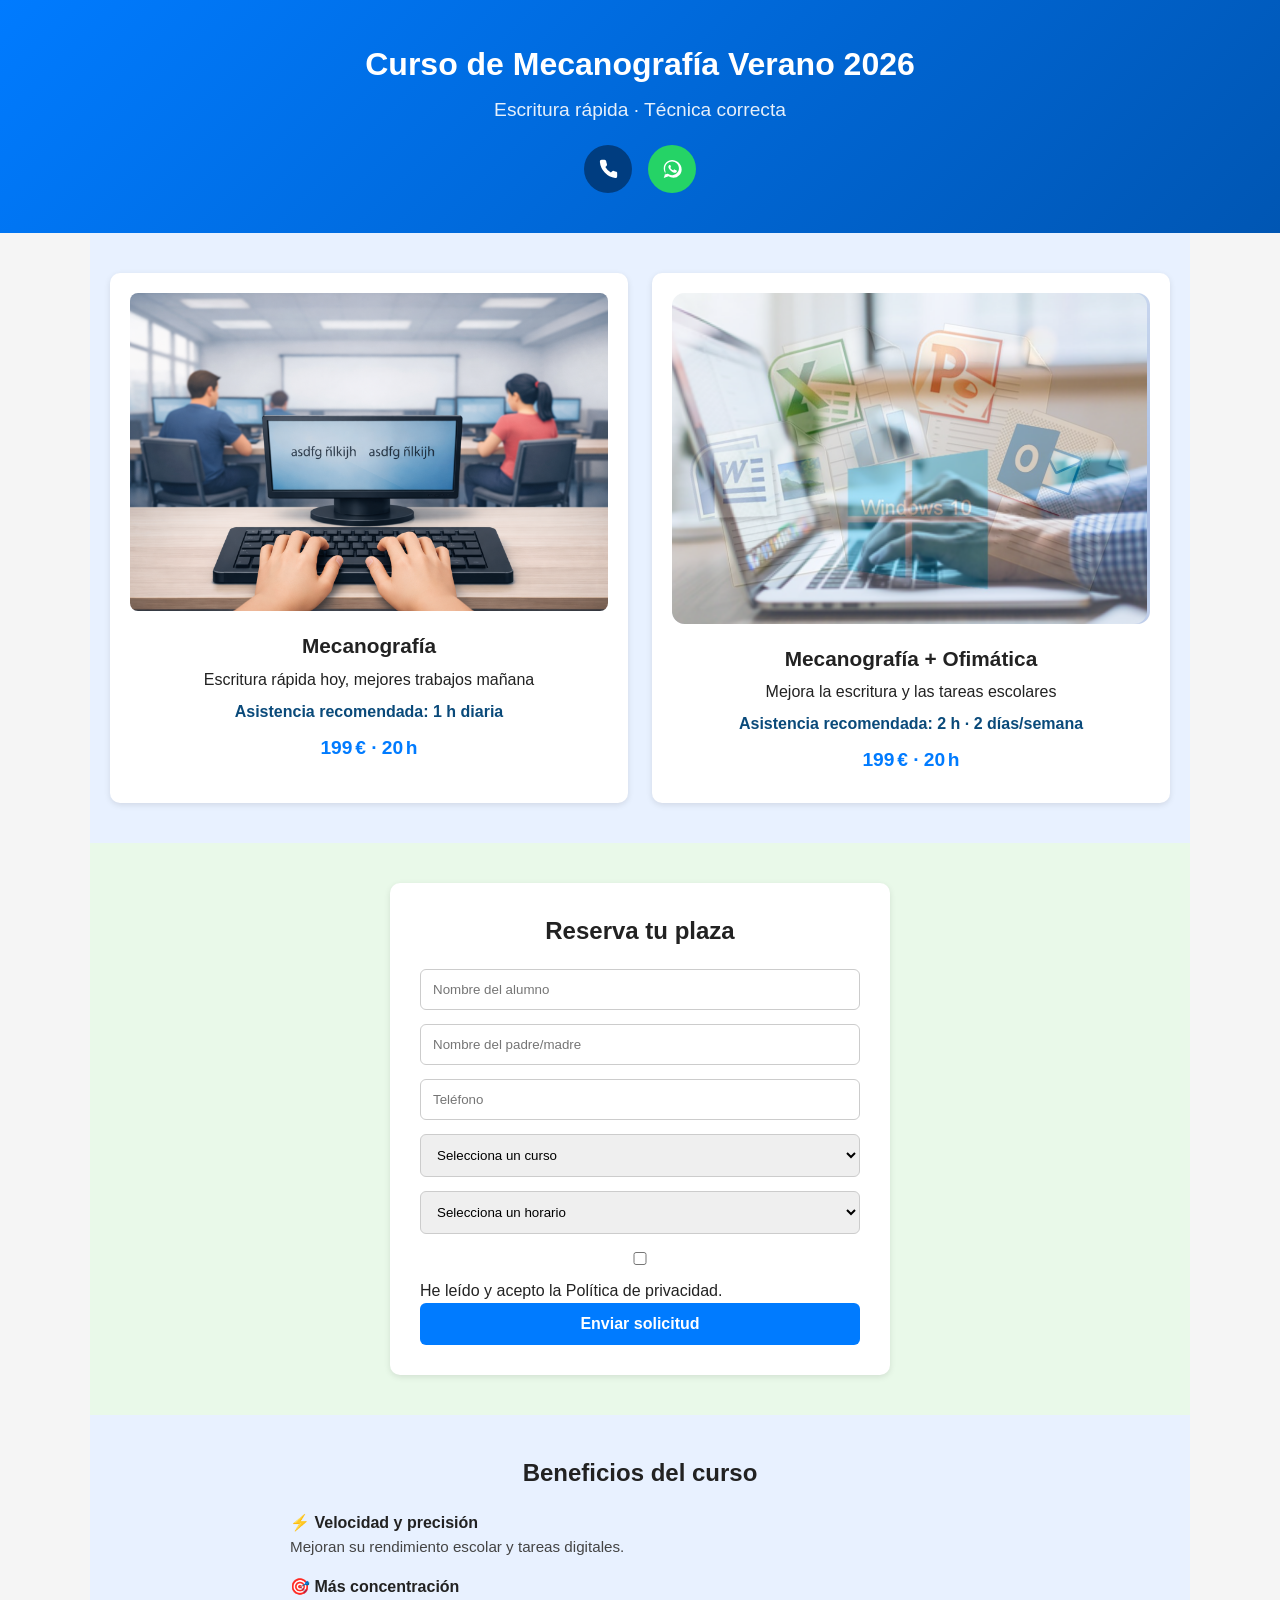
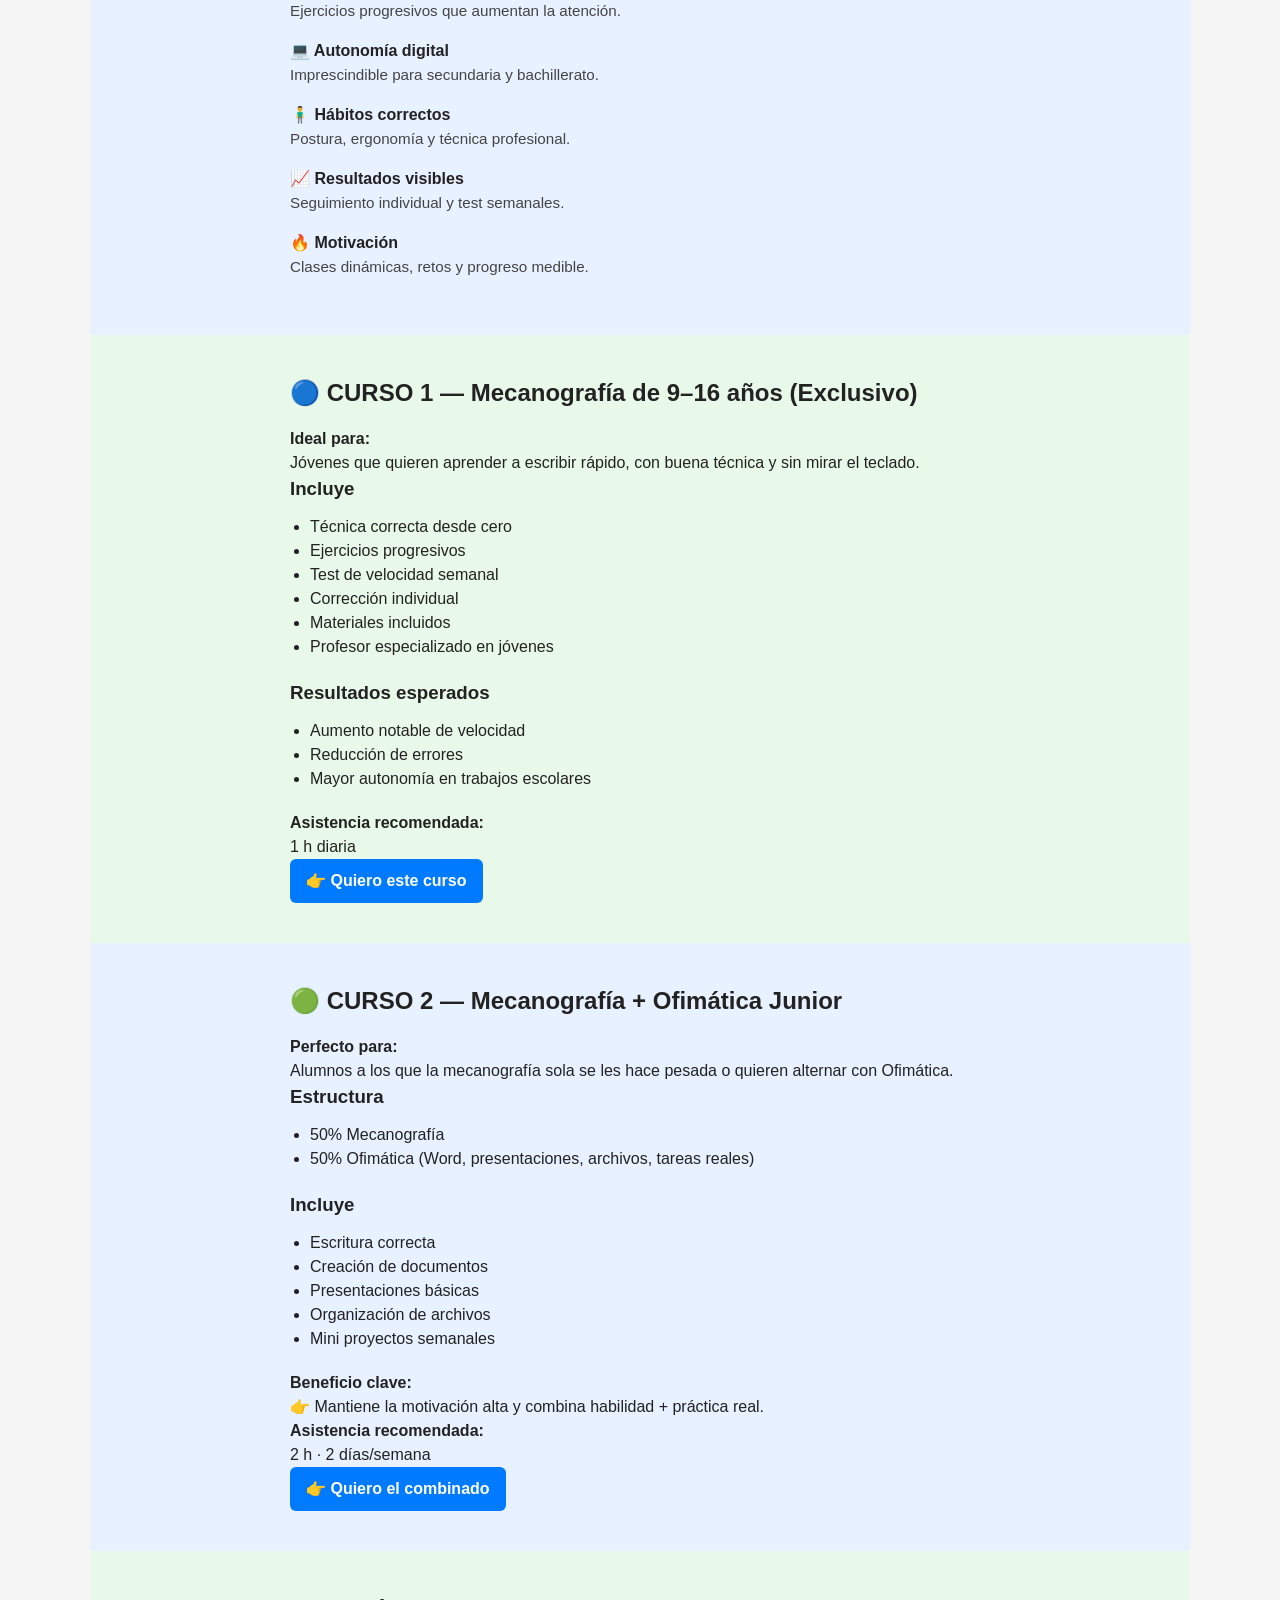
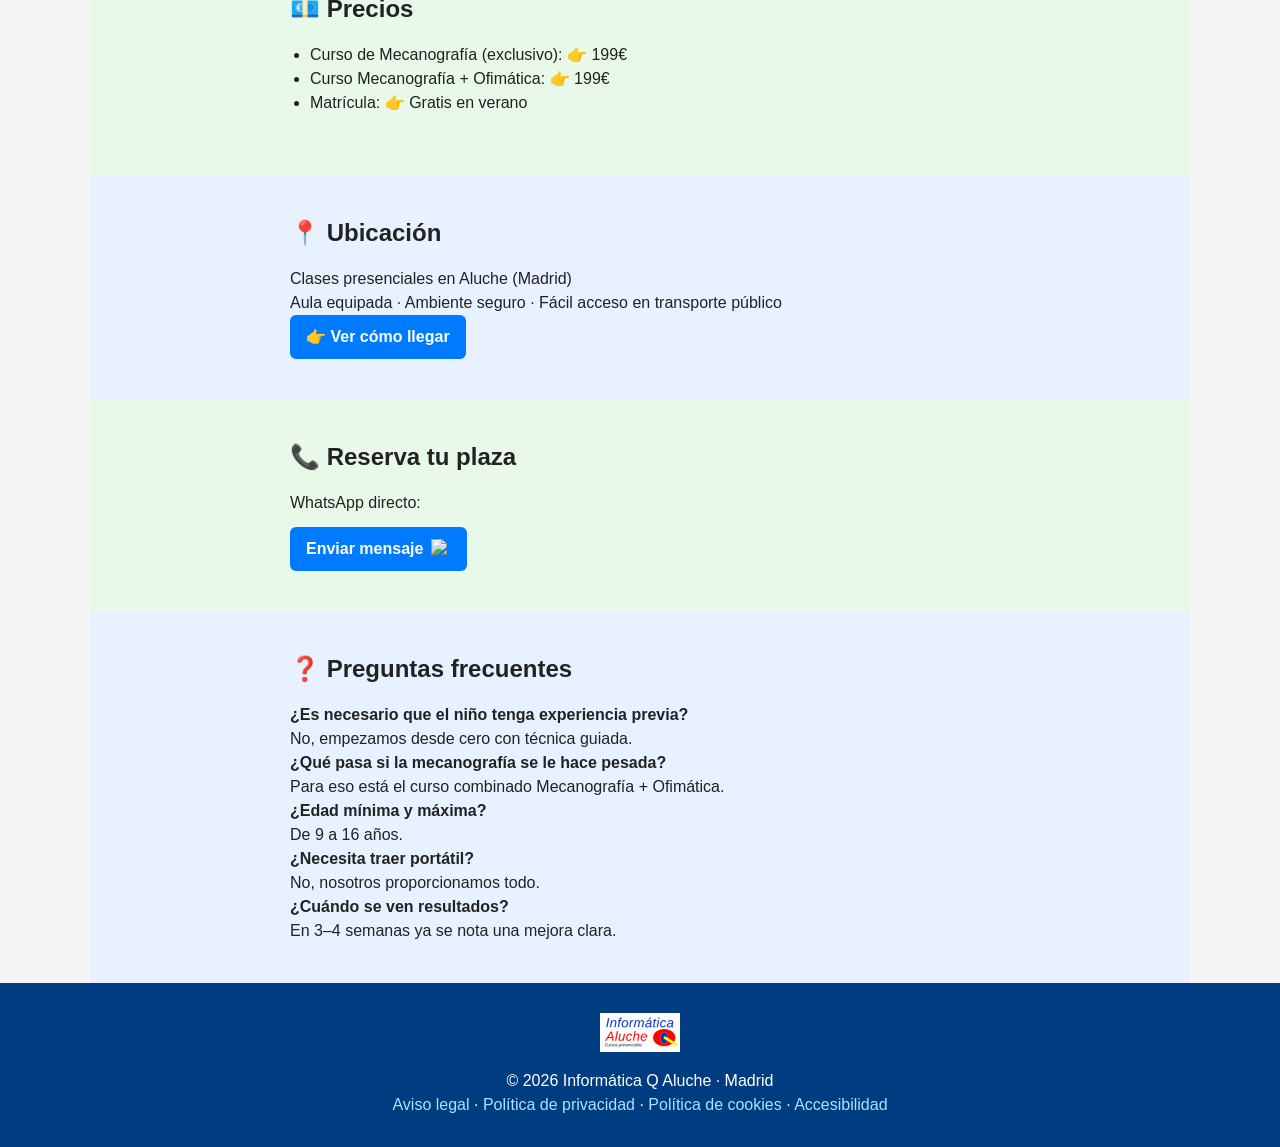
==== index.html @ 2f59c41d "Update index.html" ====
<!DOCTYPE html>
<html lang="es">
<head>
  <meta charset="UTF-8">
  <meta name="viewport" content="width=device-width, initial-scale=1.0">
  <title>Mecanografía Verano 2026</title>
  <link rel="stylesheet" href="styles.css">
</head>

<body>

<header>
  <h1>Curso de Mecanografía Verano 2026</h1>
  <p>Escritura rápida · Técnica correcta</p>

  <!-- ICONOS REDONDOS -->
  <div class="botones-contacto-header">
    <a href="tel:+34917194243" class="icono-circular icono-telefono">
      <svg xmlns="http://www.w3.org/2000/svg" width="22" height="22" fill="white" viewBox="0 0 24 24">
        <path d="M22 16.92v3a2 2 0 0 1-2.18 2A19.79 19.79 0 0 1 3.1 4.18 2 2 0 0 1 5.11 2h3a2 2 0 0 1 2 1.72 12.84 12.84 0 0 0 .7 2.81 2 2 0 0 1-.45 2.11L9.09 9.91a16 16 0 0 0 6 6l1.27-1.27a2 2 0 0 1 2.11-.45 12.84 12.84 0 0 0 2.81.7A2 2 0 0 1 22 16.92z"/>
      </svg>
    </a>

    <a href="https://wa.me/34640893516?text=Hola%2C%20quiero%20informaci%C3%B3n%20sobre%20el%20curso%20de%20Mecanograf%C3%ADa." class="icono-circular icono-whatsapp">
      <svg xmlns="http://www.w3.org/2000/svg" width="22" height="22" fill="white" viewBox="0 0 32 32">
        <path d="M16.04 3C9.4 3 4 8.4 4 15.04c0 2.64.84 5.12 2.28 7.16L4 29l7.04-2.28c1.96 1.28 4.32 2 6.96 2 6.64 0 12.04-5.4 12.04-12.04C30.04 8.4 22.68 3 16.04 3zm0 22.04c-2.24 0-4.32-.72-6.04-1.96l-.44-.28-4.16 1.32 1.36-4.04-.28-.44A10.1 10.1 0 0 1 6 15.04c0-5.56 4.48-10.04 10.04-10.04S26.08 9.48 26.08 15.04 21.6 25.04 16.04 25.04zm5.2-7.52c-.28-.16-1.64-.84-1.88-.92-.24-.08-.4-.12-.56.12-.16.24-.64.92-.8 1.12-.16.2-.32.24-.6.08-.28-.16-1.16-.44-2.2-1.4-.8-.72-1.36-1.6-1.52-1.88-.16-.28-.02-.44.12-.6.12-.12.28-.32.4-.48.12-.16.16-.28.24-.48.08-.2.04-.36-.02-.52-.08-.16-.56-1.36-.76-1.88-.2-.48-.4-.4-.56-.4h-.48c-.16 0-.52.08-.8.36-.28.28-1.04 1-1.04 2.44 0 1.44 1.08 2.84 1.24 3.04.16.2 2.12 3.24 5.16 4.52.72.32 1.28.52 1.72.68.72.24 1.36.2 1.88.12.6-.08 1.84-.76 2.12-1.48.28-.72.28-1.32.2-1.48-.08-.16-.24-.24-.52-.4z"/>
      </svg>
    </a>
  </div>
</header>

<div class="contenedor">

<!-- ⭐ SECCIÓN 1 — TARJETAS -->
<div class="seccion-color-1">
<section class="tarjetas">

  <div class="tarjeta">
    <img src="images/meca.png" alt="Curso de mecanografía para jóvenes en Madrid">
    <h3>Mecanografía</h3>
    <p>Escritura rápida hoy, mejores trabajos mañana</p>

    <p class="asistencia">Asistencia recomendada: 1 h diaria</p>

    <p class="precio">199 € · 20 h</p>
  </div>

  <div class="tarjeta">
    <img src="images/meca_ofi.png" alt="Curso combinado de informática para jóvenes en Madrid">
    <h3>Mecanografía + Ofimática</h3>
    <p>Mejora la escritura y las tareas escolares</p>

    <p class="asistencia">Asistencia recomendada: 2 h · 2 días/semana</p>

    <p class="precio">199 € · 20 h</p>
  </div>

</section>
</div>

<!-- ⭐ SECCIÓN 2 — FORMULARIO -->
<div class="seccion-color-2">
<section class="formulario" id="formulario">
  <h2>Reserva tu plaza</h2>

  <form action="https://api.staticforms.xyz/submit" method="post">
    <input type="hidden" name="accessKey" value="sf_9e534b99d00be1117c17d81c">
    <input type="hidden" name="redirectTo" value="https://informaticaaluche.github.io/cursos-de-verano-26/gracias.html">

    <input type="text" name="name" placeholder="Nombre del alumno" required>
    <input type="text" name="parent" placeholder="Nombre del padre/madre" required>
    <input type="tel" name="phone" placeholder="Teléfono" required>

    <select name="curso" required>
      <option value="">Selecciona un curso</option>
      <option value="Mecanografía">Mecanografía</option>
      <option value="Mecanografía + Ofimática">Mecanografía + Ofimática</option>
    </select>

    <select name="horario" required>
      <option value="">Selecciona un horario</option>
      <option value="Mañanas">Mañanas</option>
      <option value="Tardes">Tardes</option>
    </select>

    <label class="check-legal">
      <input type="checkbox" name="privacy" required>
      <span>He leído y acepto la Política de privacidad.</span>
    </label>

    <button type="submit">Enviar solicitud</button>
  </form>

</section>
</div>

<!-- ⭐ BENEFICIOS -->
<div class="seccion-color-1">
<section class="beneficios-minimal">
    <h2>Beneficios del curso</h2>

    <p><strong>⚡ Velocidad y precisión</strong><br>
    <span class="subtexto">Mejoran su rendimiento escolar y tareas digitales.</span></p>

    <p><strong>🎯 Más concentración</strong><br>
    <span class="subtexto">Ejercicios progresivos que aumentan la atención.</span></p>

    <p><strong>💻 Autonomía digital</strong><br>
    <span class="subtexto">Imprescindible para secundaria y bachillerato.</span></p>

    <p><strong>🧍‍♂️ Hábitos correctos</strong><br>
    <span class="subtexto">Postura, ergonomía y técnica profesional.</span></p>

    <p><strong>📈 Resultados visibles</strong><br>
    <span class="subtexto">Seguimiento individual y test semanales.</span></p>

    <p><strong>🔥 Motivación</strong><br>
    <span class="subtexto">Clases dinámicas, retos y progreso medible.</span></p>
</section>
</div>

<!-- ⭐ CURSO 1 -->
<div class="seccion-color-2">
<section class="extra-bloque">
    <h2>🔵 CURSO 1 — Mecanografía de 9–16 años (Exclusivo)</h2>

    <p><strong>Ideal para:</strong><br>
    Jóvenes que quieren aprender a escribir rápido, con buena técnica y sin mirar el teclado.</p>

    <h3>Incluye</h3>
    <ul>
        <li>Técnica correcta desde cero</li>
        <li>Ejercicios progresivos</li>
        <li>Test de velocidad semanal</li>
        <li>Corrección individual</li>
        <li>Materiales incluidos</li>
        <li>Profesor especializado en jóvenes</li>
    </ul>

    <h3>Resultados esperados</h3>
    <ul>
        <li>Aumento notable de velocidad</li>
        <li>Reducción de errores</li>
        <li>Mayor autonomía en trabajos escolares</li>
    </ul>

    <p><strong>Asistencia recomendada:</strong><br>
    1 h diaria</p>

    <a class="boton-extra" href="#formulario">👉 Quiero este curso</a>
</section>
</div>

<!-- ⭐ CURSO 2 -->
<div class="seccion-color-1">
<section class="extra-bloque">
    <h2>🟢 CURSO 2 — Mecanografía + Ofimática Junior</h2>

    <p><strong>Perfecto para:</strong><br>
    Alumnos a los que la mecanografía sola se les hace pesada o quieren alternar con Ofimática.</p>

    <h3>Estructura</h3>
    <ul>
        <li>50% Mecanografía</li>
        <li>50% Ofimática (Word, presentaciones, archivos, tareas reales)</li>
    </ul>

    <h3>Incluye</h3>
    <ul>
        <li>Escritura correcta</li>
        <li>Creación de documentos</li>
        <li>Presentaciones básicas</li>
        <li>Organización de archivos</li>
        <li>Mini proyectos semanales</li>
    </ul>

    <p><strong>Beneficio clave:</strong><br>
    👉 Mantiene la motivación alta y combina habilidad + práctica real.</p>

    <p><strong>Asistencia recomendada:</strong><br>
    2 h · 2 días/semana</p>

    <a class="boton-extra" href="#formulario">👉 Quiero el combinado</a>
</section>
</div>

<!-- ⭐ PRECIOS -->
<div class="seccion-color-2">
<section class="extra-bloque">
    <h2>💶 Precios</h2>
    <ul>
        <li>Curso de Mecanografía (exclusivo): 👉 199€</li>
        <li>Curso Mecanografía + Ofimática: 👉 199€ </li>
        <li>Matrícula: 👉 Gratis en verano</li>
    </ul>
</section>
</div>

<!-- ⭐ UBICACIÓN -->
<div class="seccion-color-1">
<section class="extra-bloque">
    <h2>📍 Ubicación</h2>
    <p>Clases presenciales en Aluche (Madrid)<br>
    Aula equipada · Ambiente seguro · Fácil acceso en transporte público</p>
    <a class="boton-extra" href="https://maps.google.com" target="_blank">👉 Ver cómo llegar</a>
</section>
</div>

<!-- ⭐ WHATSAPP -->
<div class="seccion-color-2">
<section class="extra-bloque">
    <h2>📞 Reserva tu plaza</h2>

    <p>WhatsApp directo:</p>

    <a href="https://wa.me/34640893516?text=Hola%2C%20quiero%20informaci%C3%B3n%20sobre%20el%20curso%20de%20Mecanograf%C3%ADa."
       style="background:#007bff;color:white;padding:10px 16px;border-radius:6px;
              text-decoration:none;font-weight:600;display:inline-flex;align-items:center;
              gap:8px;margin-top:12px;">

      Enviar mensaje
      <img src="https://upload.wikimedia.org/wikipedia/commons/6/6b/WhatsApp.svg"
           alt="WhatsApp" style="width:20px;height:20px;">
    </a>

</section>
</div>

<!-- ⭐ FAQ -->
<div class="seccion-color-1">
<section class="extra-bloque">
    <h2>❓ Preguntas frecuentes</h2>

    <p><strong>¿Es necesario que el niño tenga experiencia previa?</strong><br>
    No, empezamos desde cero con técnica guiada.</p>

    <p><strong>¿Qué pasa si la mecanografía se le hace pesada?</strong><br>
    Para eso está el curso combinado Mecanografía + Ofimática.</p>

    <p><strong>¿Edad mínima y máxima?</strong><br>
    De 9 a 16 años.</p>

    <p><strong>¿Necesita traer portátil?</strong><br>
    No, nosotros proporcionamos todo.</p>

    <p><strong>¿Cuándo se ven resultados?</strong><br>
    En 3–4 semanas ya se nota una mejora clara.</p>
</section>
</div>

</div>

<footer>
  <div class="logo-footer">
    <img src="images/logo_q.png" alt="Informática Aluche">
  </div>

  <p class="footer-text">
    © 2026 Informática Q Aluche · Madrid<br>
    <a href="https://informaticaaluche.com/aviso-legal/" target="_blank">Aviso legal</a> · 
    <a href="https://informaticaaluche.com/politica-privacidad/" target="_blank">Política de privacidad</a> · 
    <a href="https://informaticaaluche.com/politica-de-cookies/" target="_blank">Política de cookies</a> · 
    <a href="https://informaticaaluche.com/accesibilidad/" target="_blank">Accesibilidad</a>
  </p>
</footer>

</body>
</html>
---- styles.css ----
/* ============================
   RESET BÁSICO
============================ */
* {
  margin: 0;
  padding: 0;
  box-sizing: border-box;
}

body {
  font-family: Arial, sans-serif;
  line-height: 1.5;
  color: #222;
  background: #f5f5f5;
}

/* ============================
   CONTENEDOR GENERAL
============================ */
.contenedor {
  width: 100%;
  max-width: 1100px;
  margin: 0 auto;
}

/* ============================
   HEADER
============================ */
header {
  text-align: center;
  padding: 40px 20px;
  background: linear-gradient(135deg, #007bff, #0056b3);
  color: white;
}

header h1 {
  font-size: 2rem;
  margin-bottom: 8px;
}

header p {
  font-size: 1.2rem;
  opacity: 0.9;
}

/* ICONOS REDONDOS */
.botones-contacto-header {
  margin-top: 20px;
  display: flex;
  justify-content: center;
  gap: 16px;
}

.icono-circular {
  width: 48px;
  height: 48px;
  border-radius: 50%;
  display: flex;
  justify-content: center;
  align-items: center;
}

.icono-telefono {
  background: #003d80;
}

.icono-whatsapp {
  background: #25d366;
}

/* ============================
   SECCIONES DE COLOR
============================ */
.seccion-color-1 {
  background: #e8f1ff;
  padding: 40px 20px;
}

.seccion-color-2 {
  background: #e9f9e9;
  padding: 40px 20px;
}

/* ============================
   TARJETAS
============================ */
.tarjetas {
  display: grid;
  grid-template-columns: repeat(auto-fit, minmax(260px, 1fr));
  gap: 24px;
}

.tarjeta {
  background: white;
  padding: 20px;
  border-radius: 10px;
  text-align: center;
  box-shadow: 0 2px 6px rgba(0,0,0,0.1);
}

.tarjeta img {
  width: 100%;
  border-radius: 8px;
  margin-bottom: 12px;
}

.tarjeta h3 {
  font-size: 1.3rem;
  margin-bottom: 6px;
}

.tarjeta p {
  margin-bottom: 8px;
}

/* PRECIO */
.precio {
  font-size: 1.2rem;
  font-weight: bold;
  color: #007bff;
  margin-top: 10px;
}

/* ============================
   HORARIO + ASISTENCIA
============================ */
.horario-titulo {
  font-weight: 700;
  color: #0a4a7a;
  margin-top: 10px;
}

.horario-detalle {
  font-weight: 500;
  color: #0a4a7a;
  margin-bottom: 6px;
}

.asistencia {
  font-weight: 600;
  color: #0a4a7a;
  margin-bottom: 10px;
}

/* ============================
   FORMULARIO
============================ */
.formulario {
  max-width: 500px;
  margin: 0 auto;
  background: white;
  padding: 30px;
  border-radius: 10px;
  box-shadow: 0 2px 6px rgba(0,0,0,0.1);
}

.formulario h2 {
  text-align: center;
  margin-bottom: 20px;
}

.formulario input,
.formulario select {
  width: 100%;
  padding: 12px;
  margin-bottom: 14px;
  border: 1px solid #ccc;
  border-radius: 6px;
}

.formulario button {
  width: 100%;
  padding: 12px;
  background: #007bff;
  color: white;
  border: none;
  border-radius: 6px;
  font-size: 1rem;
  font-weight: bold;
  cursor: pointer;
}

.formulario button:hover {
  background: #005fcc;
}

/* ============================
   EXTRA BLOQUES
============================ */
.extra-bloque {
  max-width: 700px;
  margin: 0 auto;
}

.extra-bloque h2 {
  margin-bottom: 16px;
}

.extra-bloque ul {
  margin: 12px 0 20px 20px;
}

.boton-extra {
  display: inline-block;
  background: #007bff;
  color: white;
  padding: 10px 16px;
  border-radius: 6px;
  text-decoration: none;
  font-weight: 600;
}

.boton-extra:hover {
  background: #005fcc;
}

/* ============================
   BENEFICIOS
============================ */
.beneficios-minimal {
  max-width: 700px;
  margin: 0 auto;
}

.beneficios-minimal h2 {
  text-align: center;
  margin-bottom: 20px;
}

.beneficios-minimal p {
  margin-bottom: 16px;
}

.subtexto {
  color: #444;
  font-size: 0.95rem;
}

/* ============================
   BOTÓN WHATSAPP FINAL
============================ */
.extra-bloque a[href*="wa.me"] {
  margin-top: 12px;
}

/* ============================
   FOOTER
============================ */
footer {
  text-align: center;
  padding: 30px 20px;
  background: #003d80;
  color: white;
}

.logo-footer img {
  width: 80px;
  margin-bottom: 10px;
}

.footer-text a {
  color: #aee1ff;
  text-decoration: none;
}

.footer-text a:hover {
  text-decoration: underline;
}

/* ============================
   HORARIO + ASISTENCIA (VISIBLES)
============================ */
.horario-titulo {
  font-weight: 700;
  color: #0a4a7a;
  margin-top: 10px;
  display: block;
}

.horario-detalle {
  font-weight: 500;
  color: #0a4a7a;
  margin-bottom: 6px;
  display: block;
}

.asistencia {
  font-weight: 600;
  color: #0a4a7a;
  margin-bottom: 10px;
  display: block;
}

/* ============================
   HORARIO + ASISTENCIA (FORZAR VISIBILIDAD)
============================ */
.horario-titulo,
.horario-detalle,
.asistencia {
  display: block !important;
  color: #0a4a7a !important;
  font-weight: 600;
  margin-top: 6px;
  margin-bottom: 6px;
  font-size: 1rem;
}
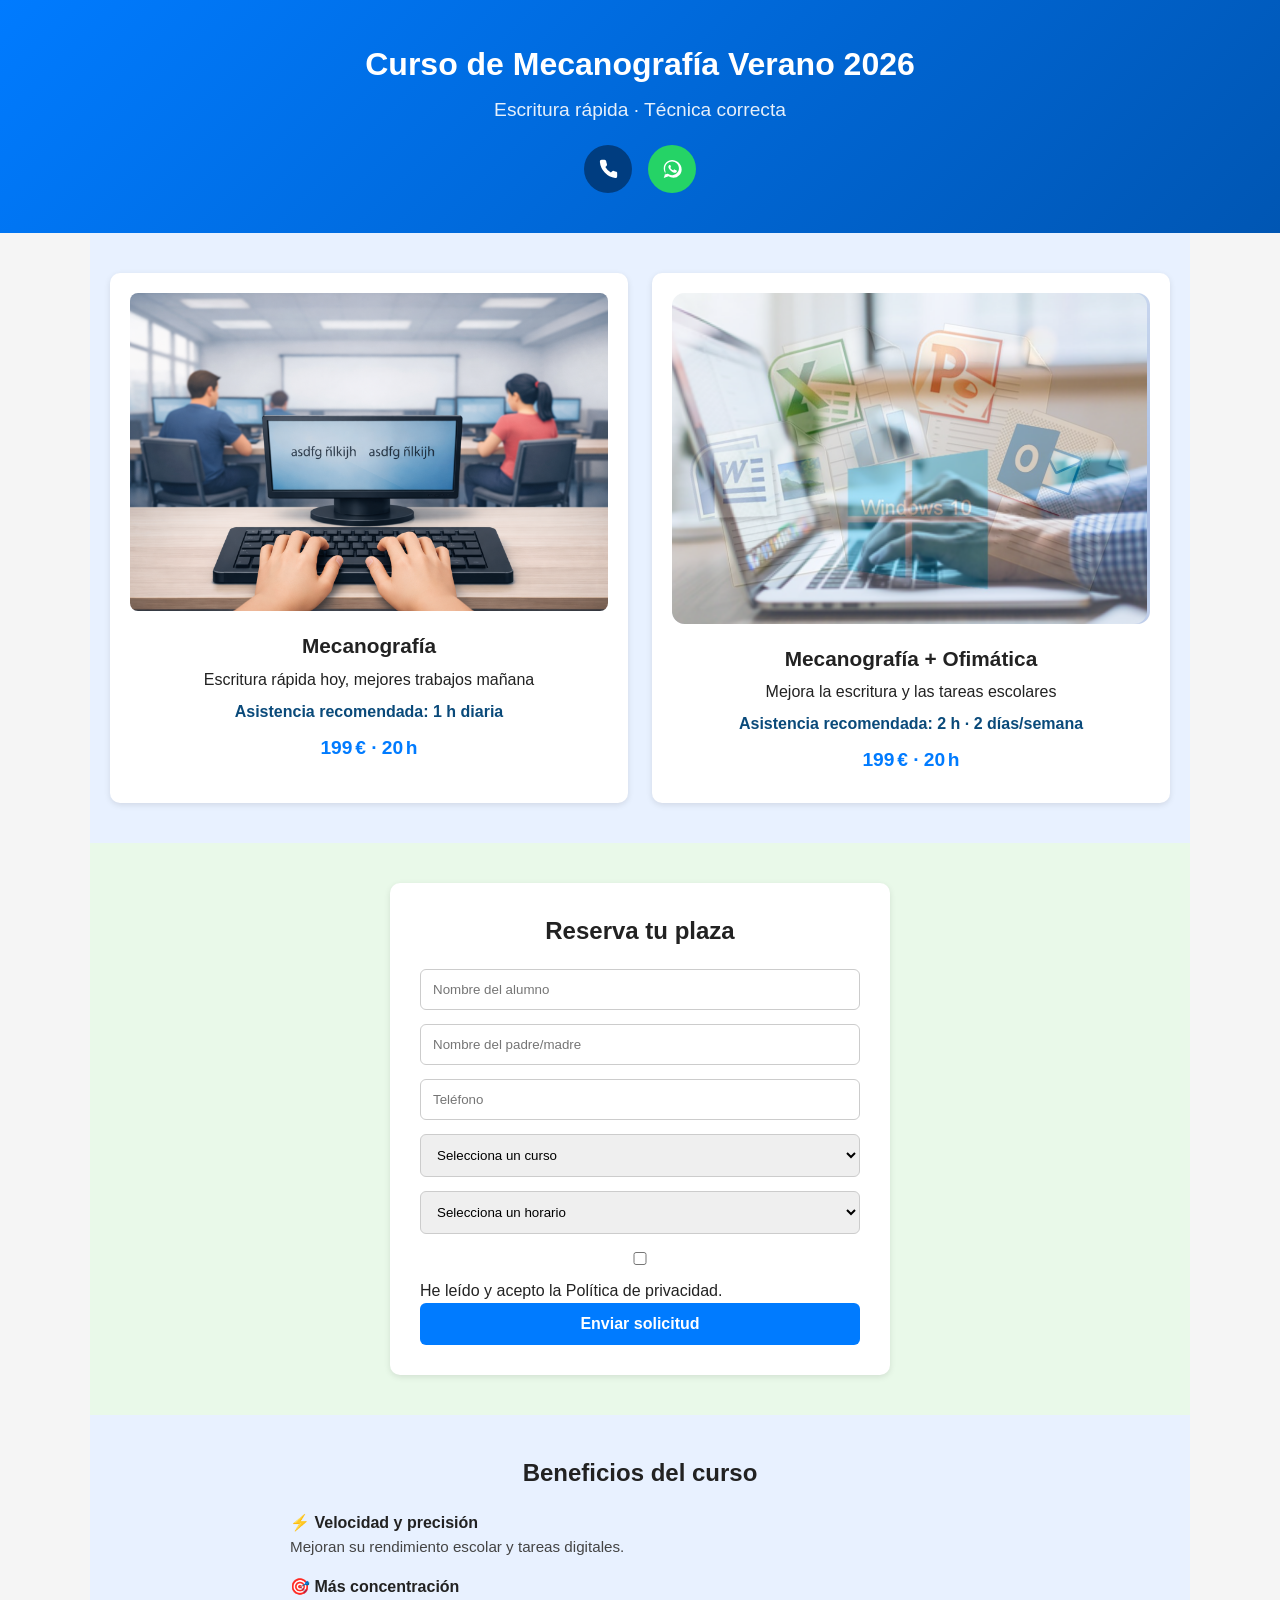
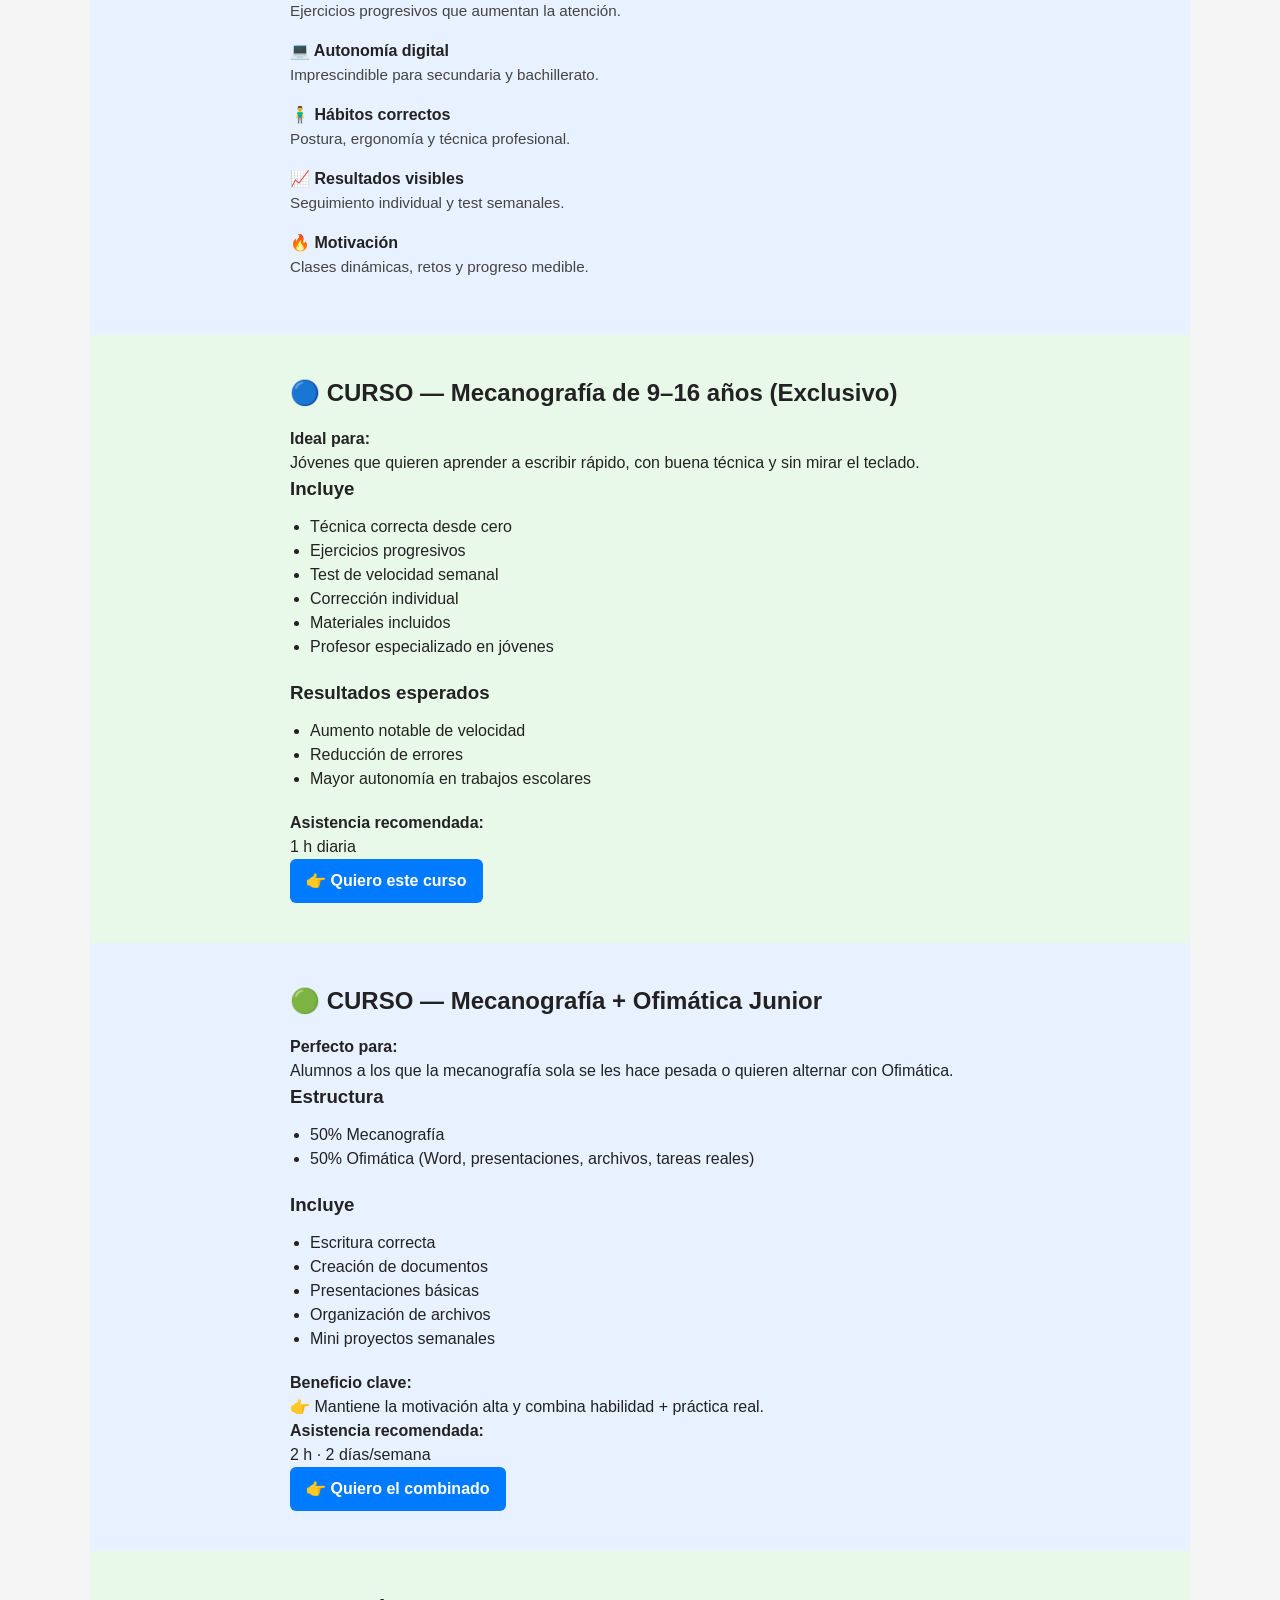
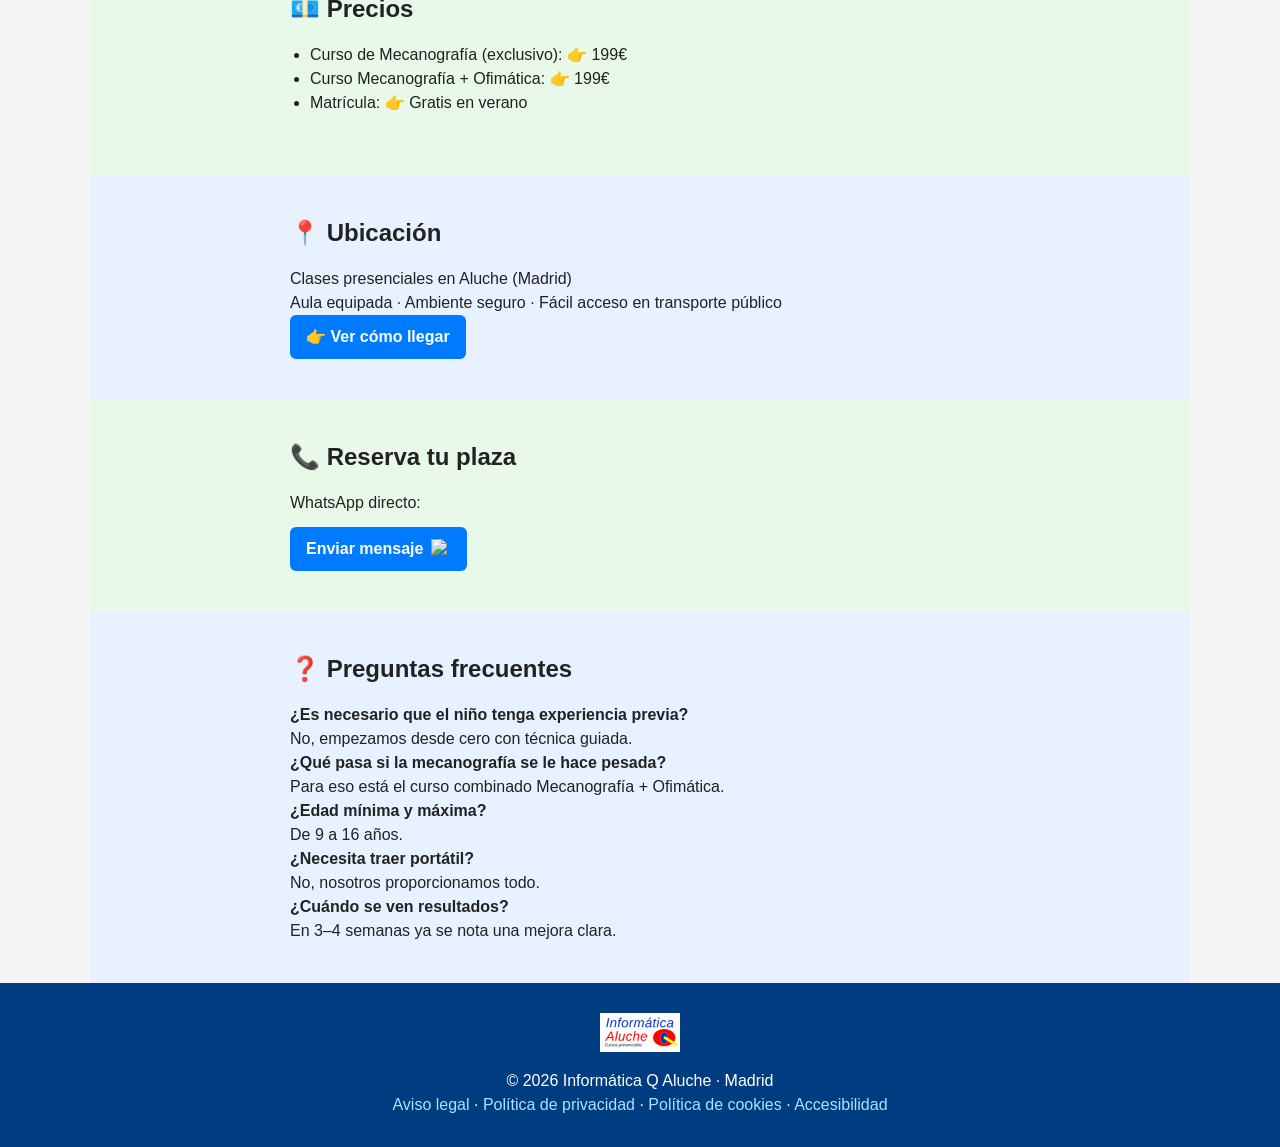
==== commit 72caa823: "Update index.html" ====
--- a/index.html
+++ b/index.html
@@ -122,7 +122,7 @@
 <!-- ⭐ CURSO 1 -->
 <div class="seccion-color-2">
 <section class="extra-bloque">
-    <h2>🔵 CURSO 1 — Mecanografía de 9–16 años (Exclusivo)</h2>
+    <h2>🔵 CURSO — Mecanografía de 9–16 años (Exclusivo)</h2>
 
     <p><strong>Ideal para:</strong><br>
     Jóvenes que quieren aprender a escribir rápido, con buena técnica y sin mirar el teclado.</p>
@@ -154,7 +154,7 @@
 <!-- ⭐ CURSO 2 -->
 <div class="seccion-color-1">
 <section class="extra-bloque">
-    <h2>🟢 CURSO 2 — Mecanografía + Ofimática Junior</h2>
+    <h2>🟢 CURSO — Mecanografía + Ofimática Junior</h2>
 
     <p><strong>Perfecto para:</strong><br>
     Alumnos a los que la mecanografía sola se les hace pesada o quieren alternar con Ofimática.</p>
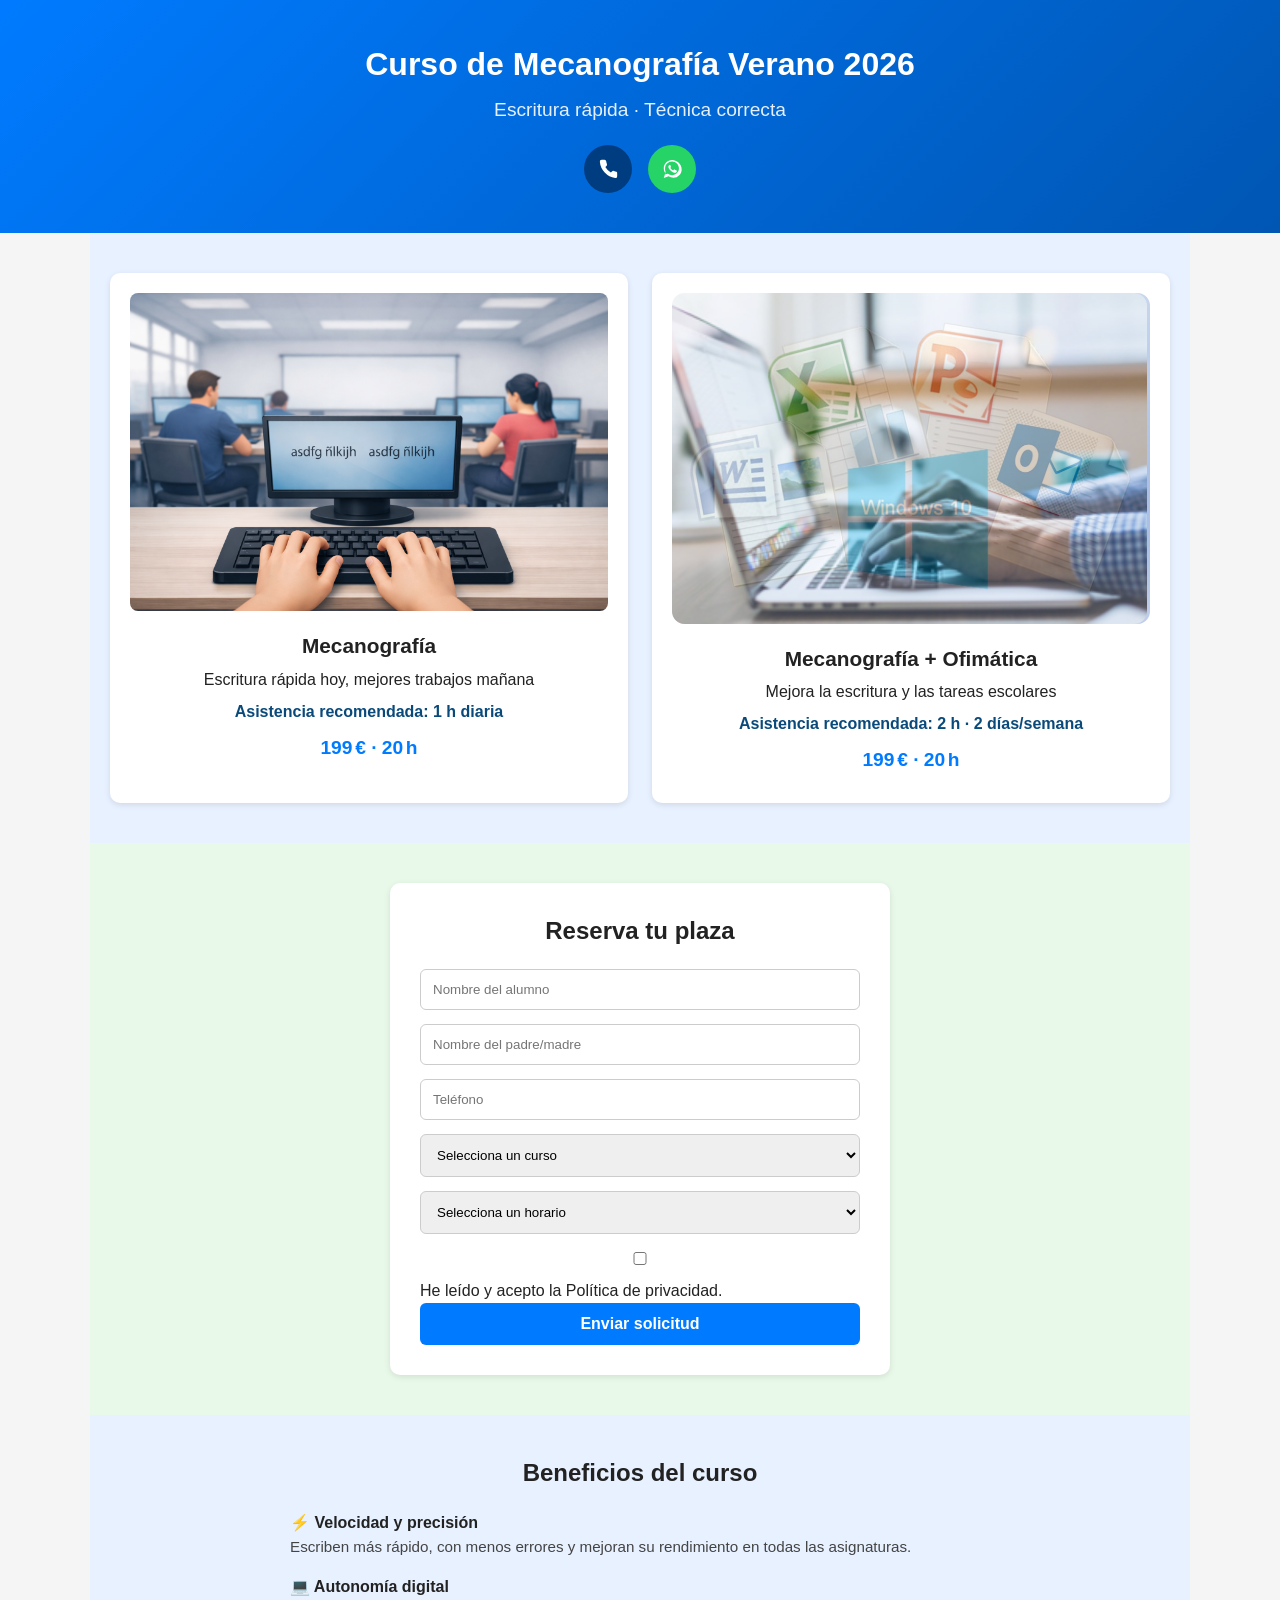
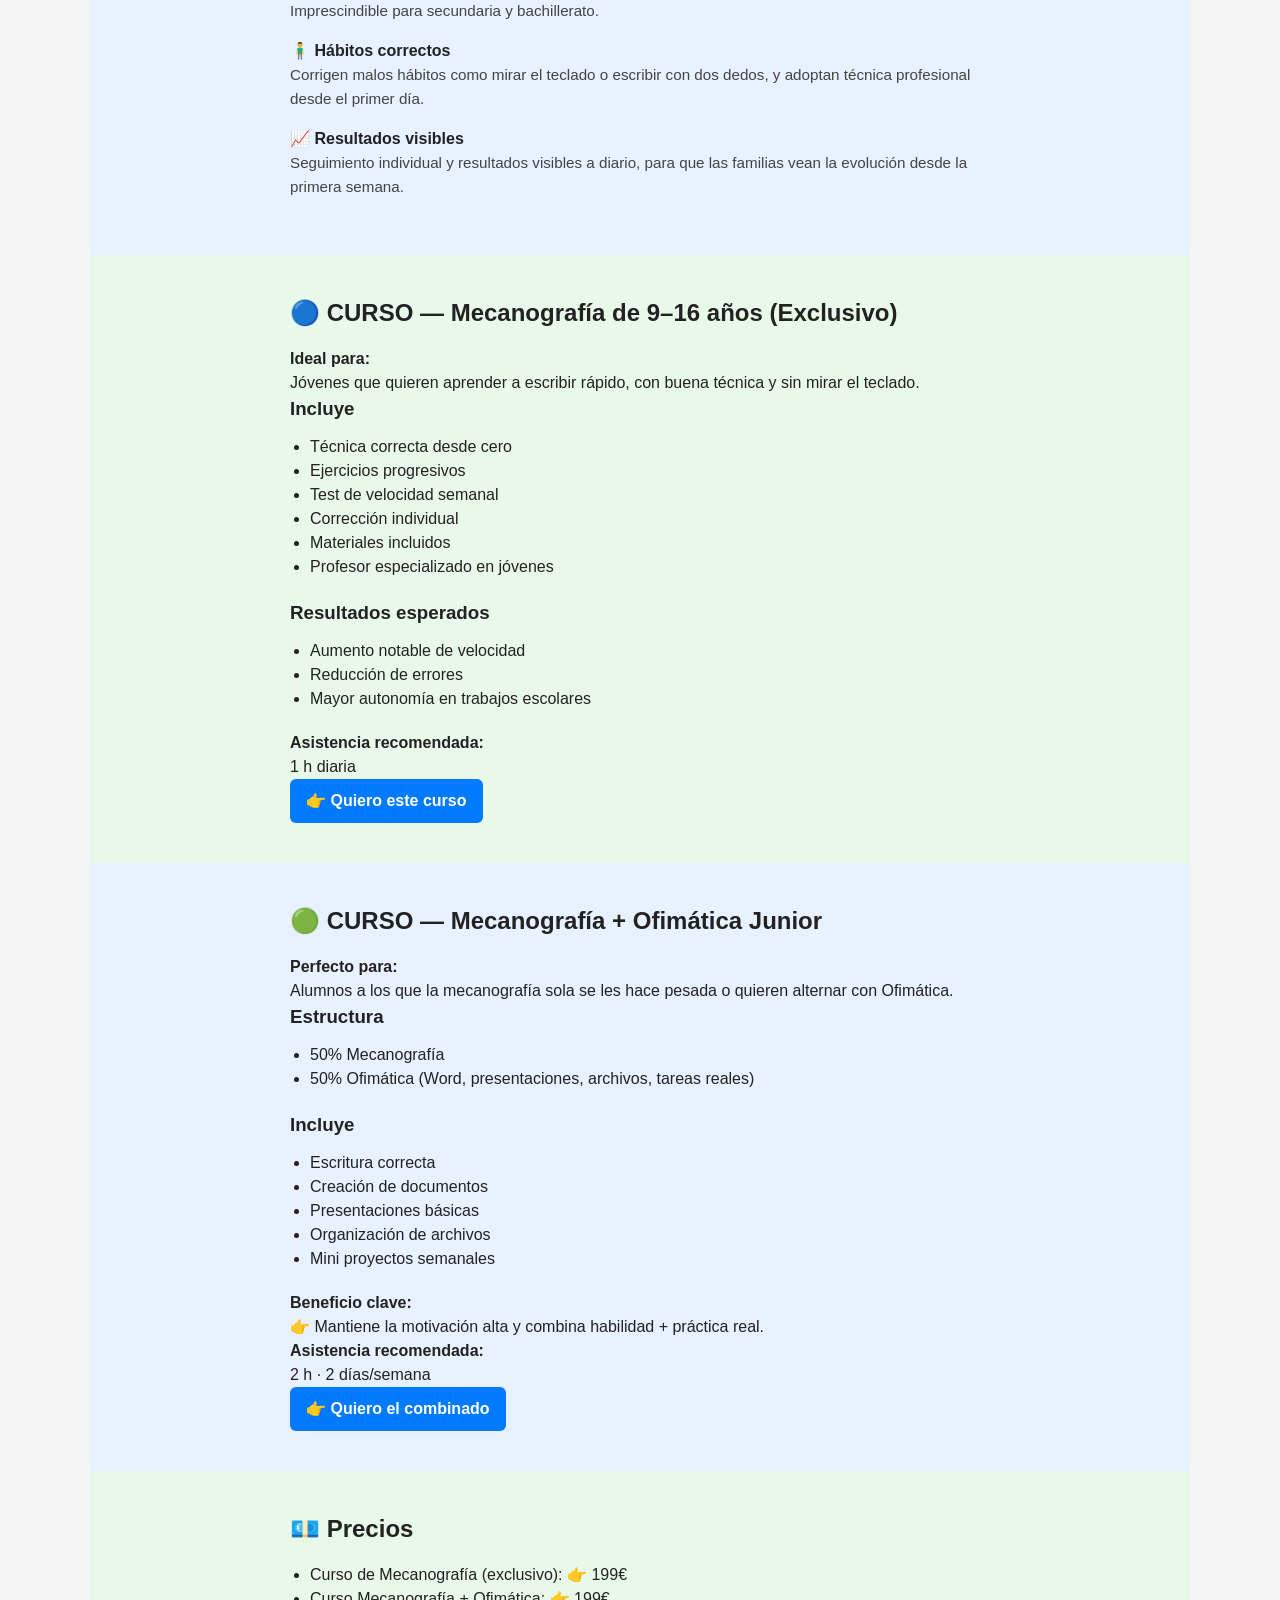
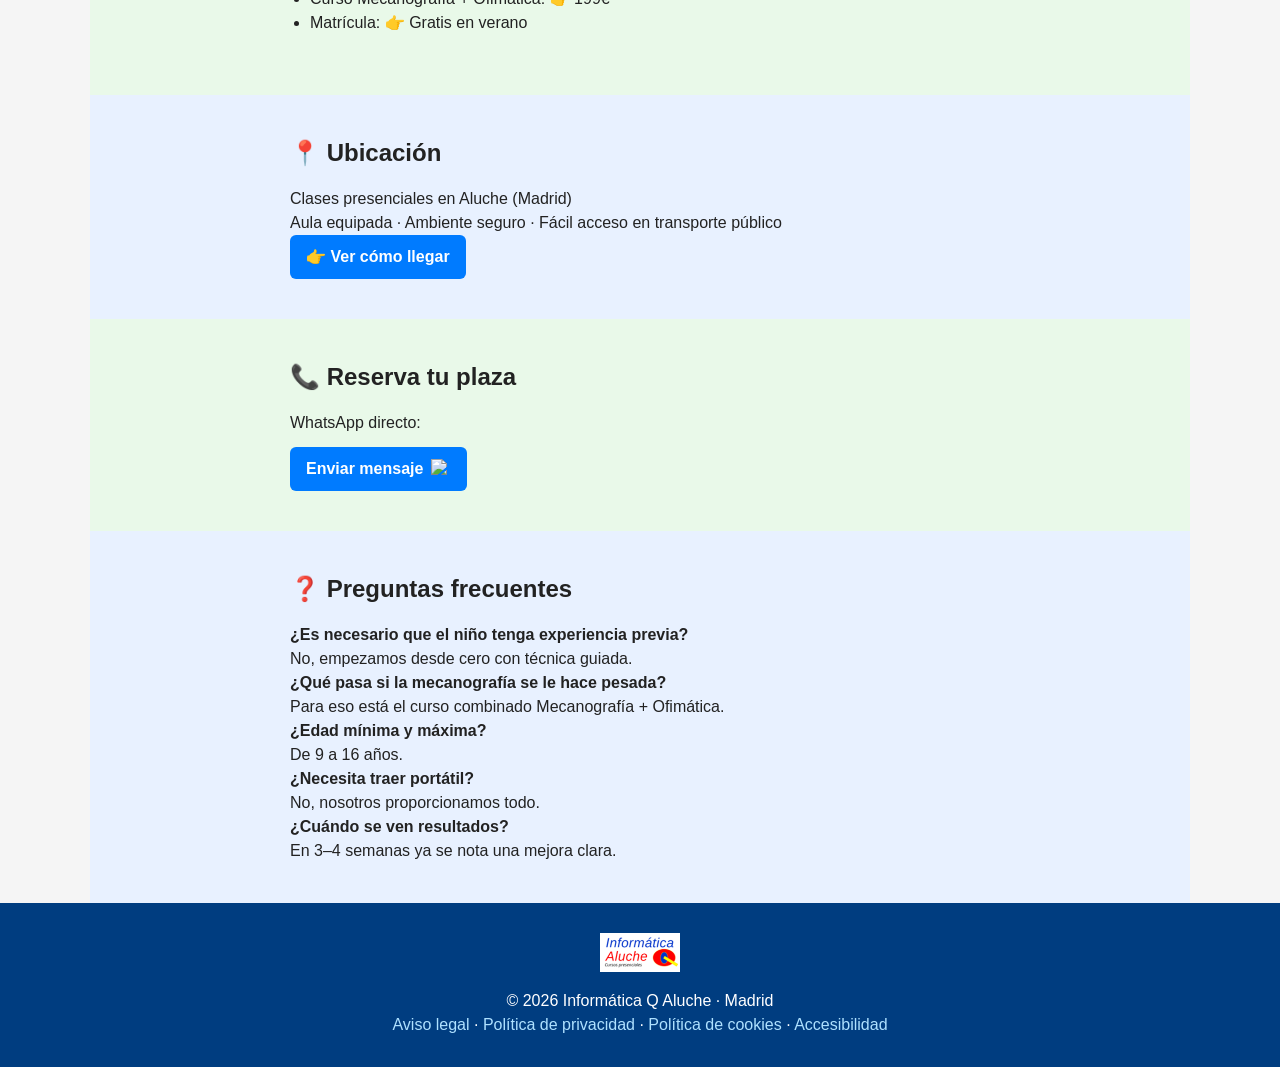
==== commit ed45733b: "Update index.html" ====
--- a/index.html
+++ b/index.html
@@ -100,22 +100,17 @@
     <h2>Beneficios del curso</h2>
 
     <p><strong>⚡ Velocidad y precisión</strong><br>
-    <span class="subtexto">Mejoran su rendimiento escolar y tareas digitales.</span></p>
-
-    <p><strong>🎯 Más concentración</strong><br>
-    <span class="subtexto">Ejercicios progresivos que aumentan la atención.</span></p>
-
-    <p><strong>💻 Autonomía digital</strong><br>
+    <span class="subtexto">Escriben más rápido, con menos errores y mejoran su rendimiento en todas las asignaturas.</span></p>
+
+      <p><strong>💻 Autonomía digital</strong><br>
     <span class="subtexto">Imprescindible para secundaria y bachillerato.</span></p>
 
     <p><strong>🧍‍♂️ Hábitos correctos</strong><br>
-    <span class="subtexto">Postura, ergonomía y técnica profesional.</span></p>
+    <span class="subtexto">Corrigen malos hábitos como mirar el teclado o escribir con dos dedos, y adoptan técnica profesional desde el primer día.</span></p>
 
     <p><strong>📈 Resultados visibles</strong><br>
-    <span class="subtexto">Seguimiento individual y test semanales.</span></p>
-
-    <p><strong>🔥 Motivación</strong><br>
-    <span class="subtexto">Clases dinámicas, retos y progreso medible.</span></p>
+    <span class="subtexto">Seguimiento individual y resultados visibles a diario, para que las familias vean la evolución desde la primera semana.</span></p>
+
 </section>
 </div>
 
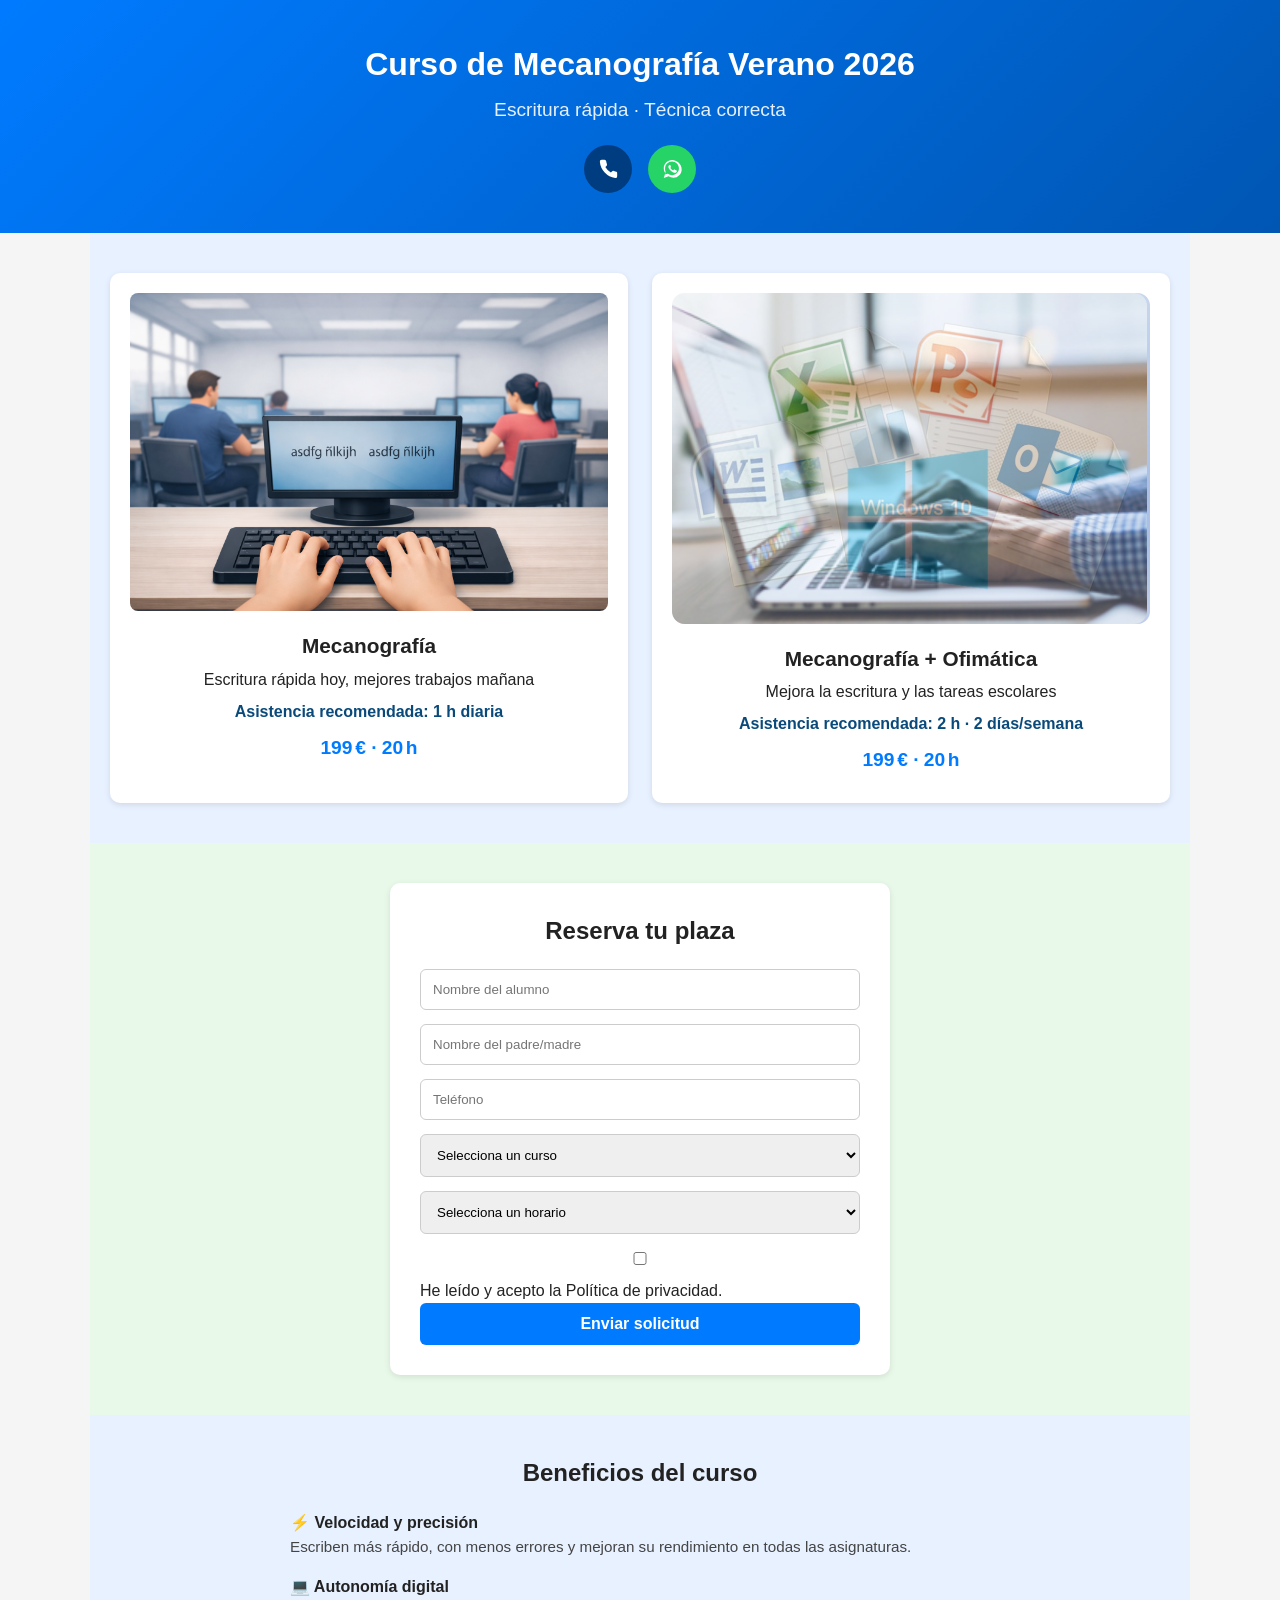
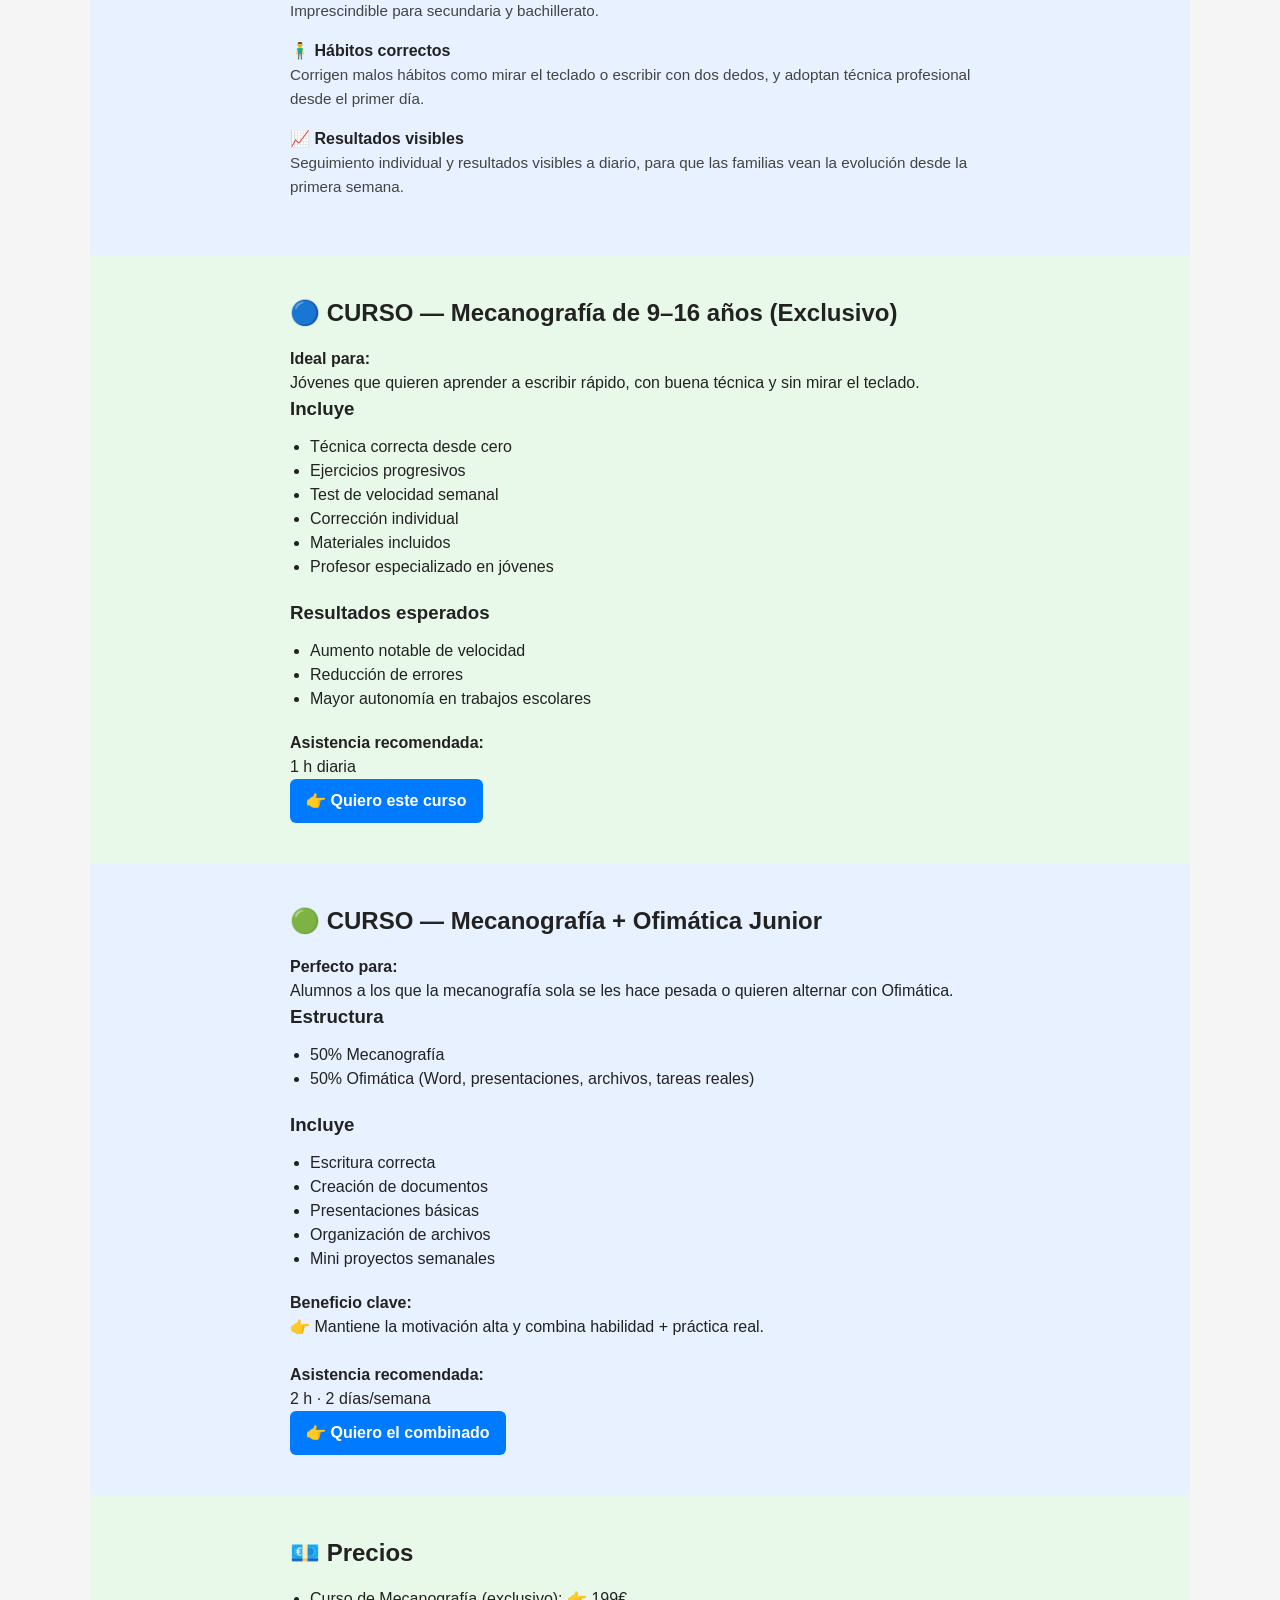
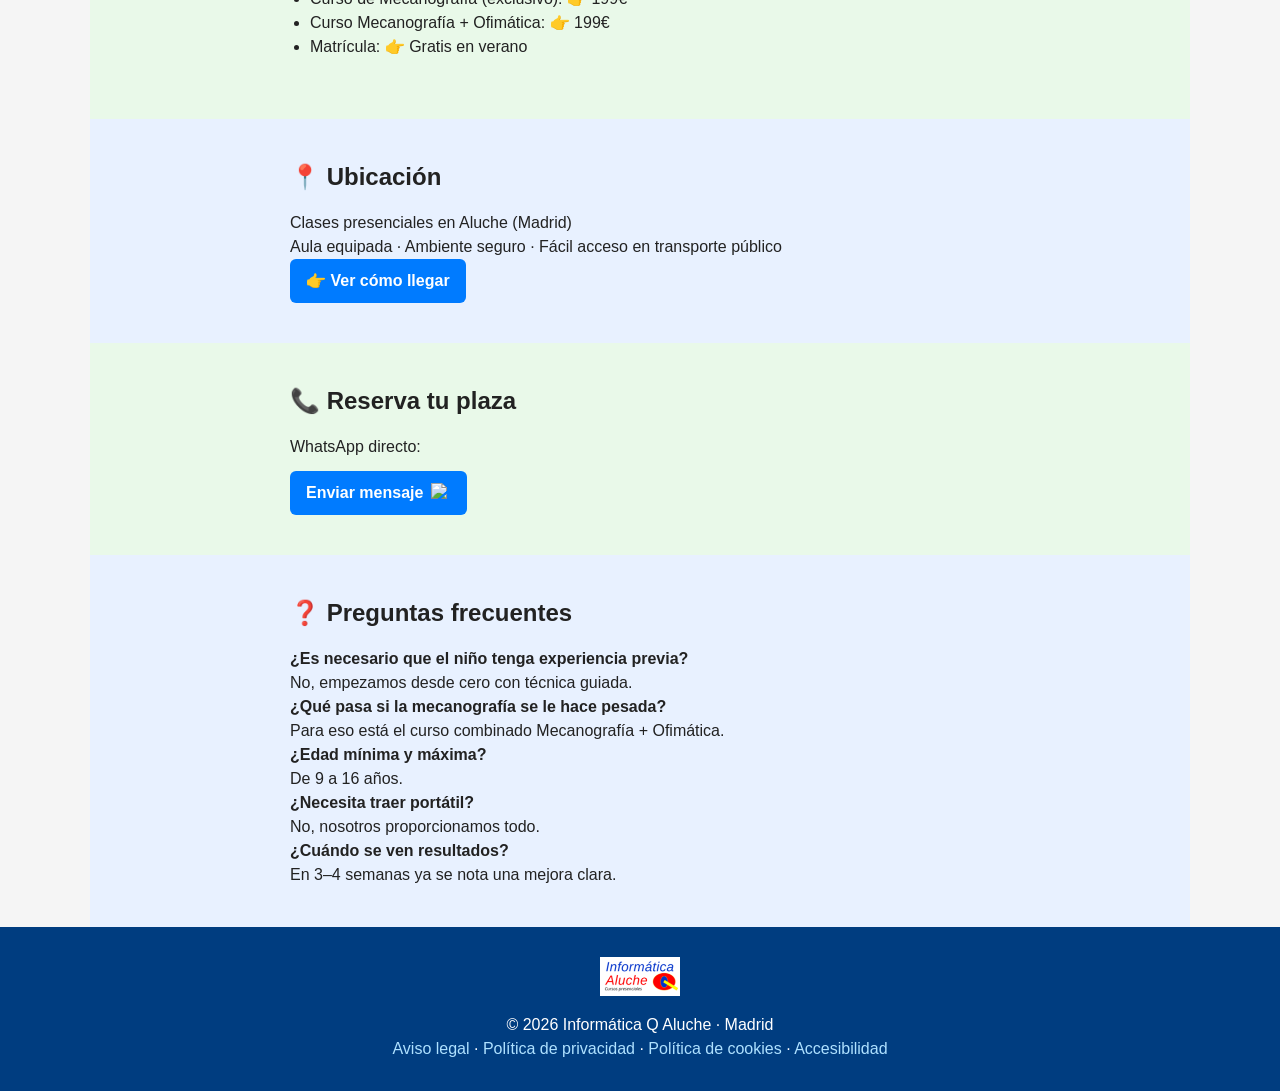
==== commit bf2b18d5: "Update index.html" ====
--- a/index.html
+++ b/index.html
@@ -171,7 +171,7 @@
 
     <p><strong>Beneficio clave:</strong><br>
     👉 Mantiene la motivación alta y combina habilidad + práctica real.</p>
-
+<br>
     <p><strong>Asistencia recomendada:</strong><br>
     2 h · 2 días/semana</p>
 
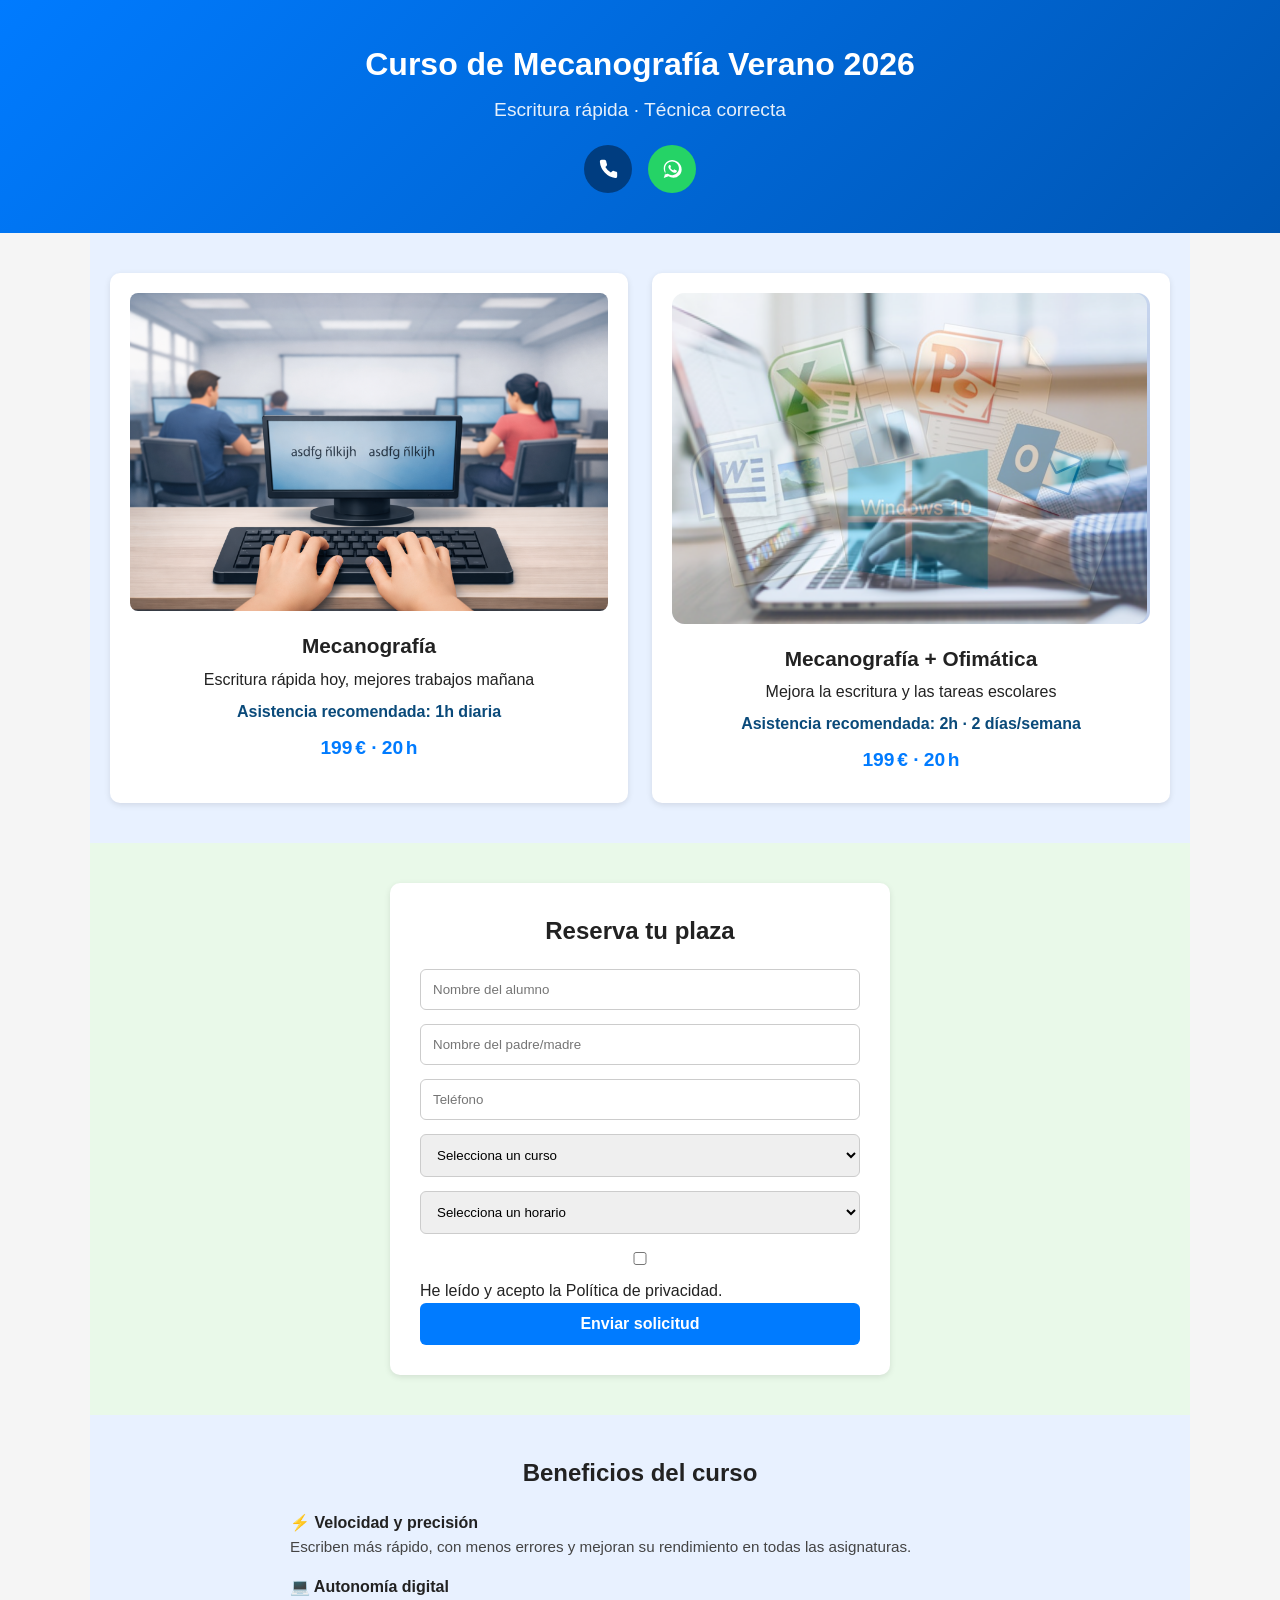
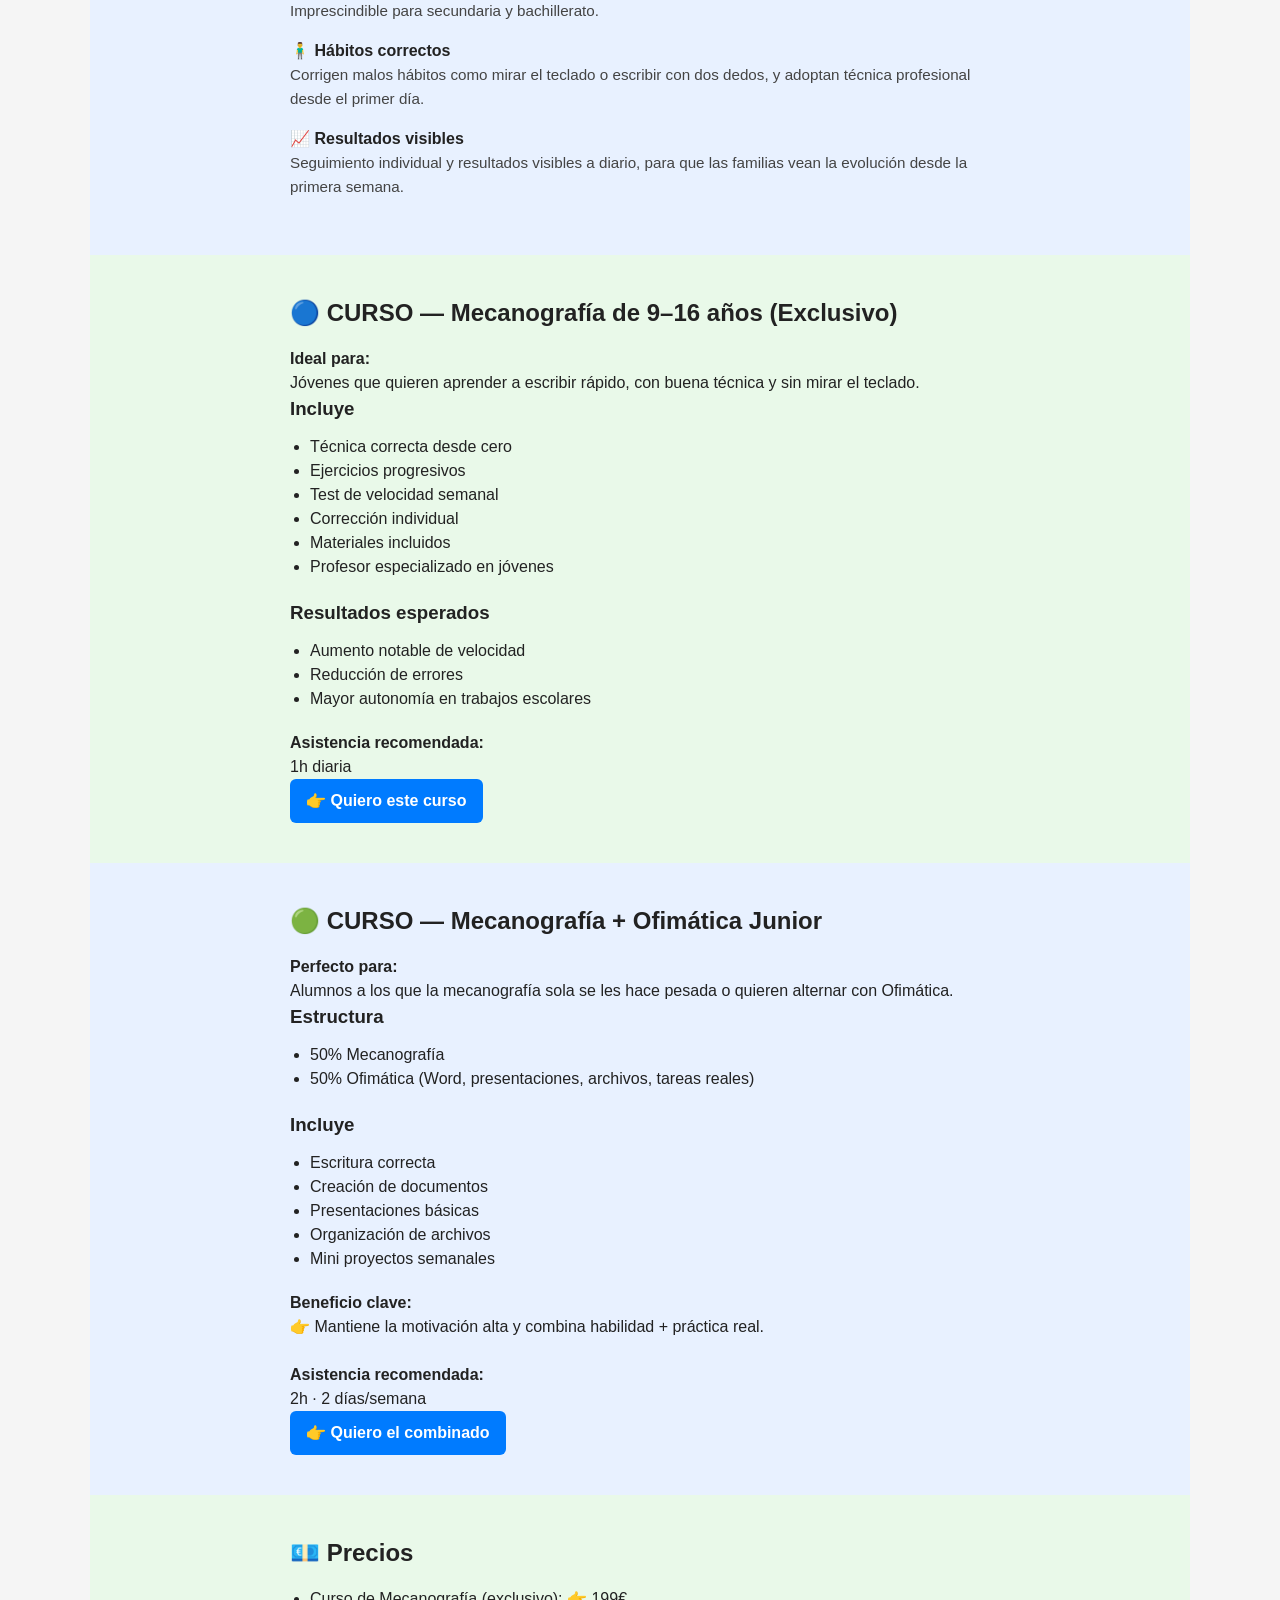
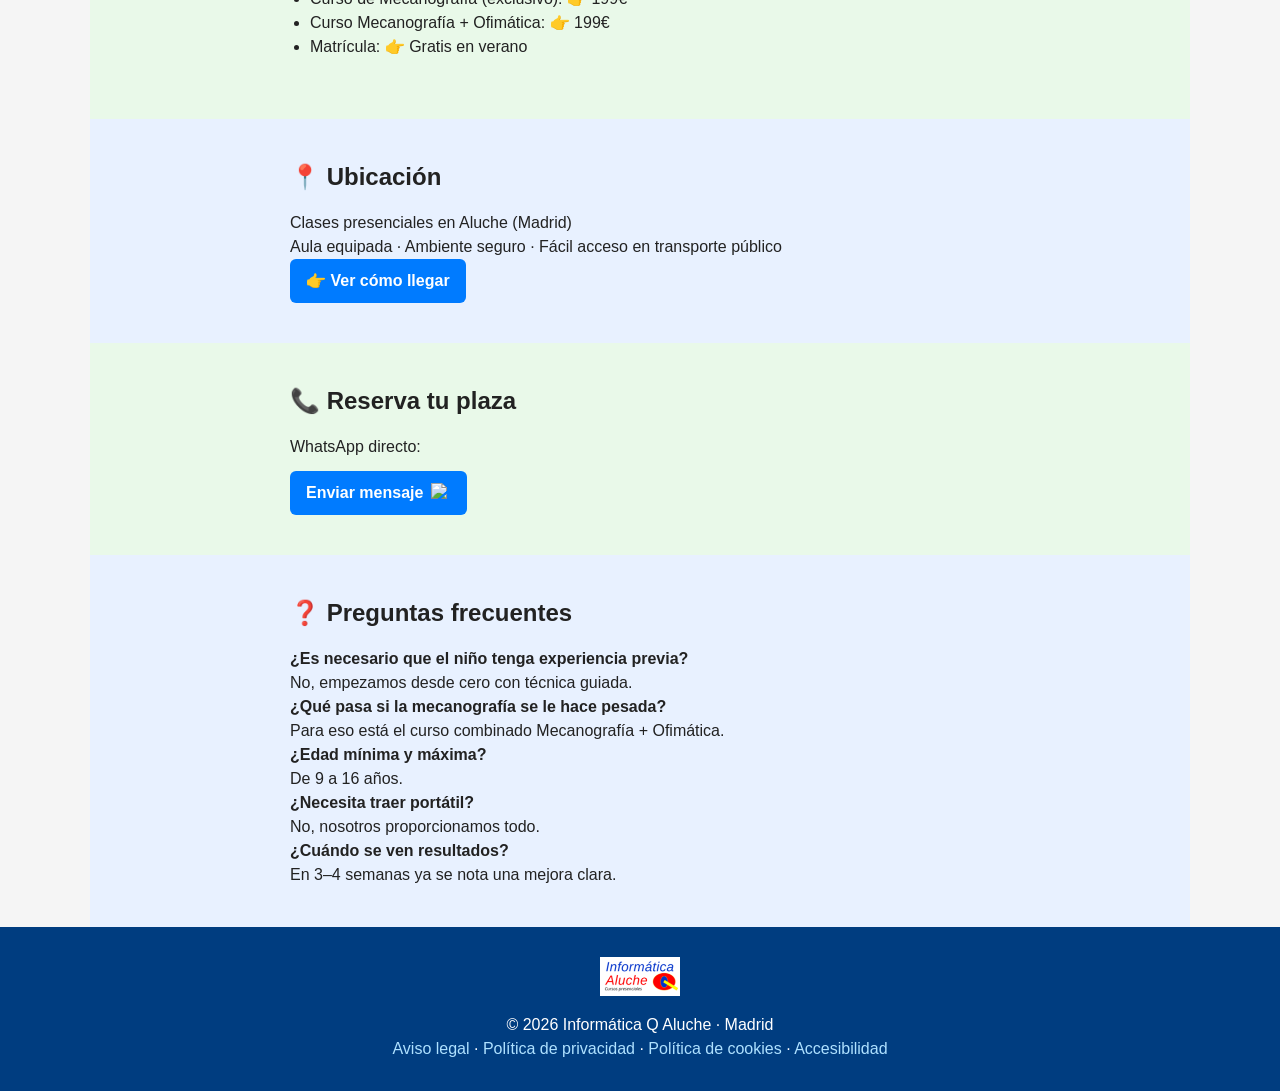
==== commit 2ab830fe: "Update index.html" ====
--- a/index.html
+++ b/index.html
@@ -40,7 +40,7 @@
     <h3>Mecanografía</h3>
     <p>Escritura rápida hoy, mejores trabajos mañana</p>
 
-    <p class="asistencia">Asistencia recomendada: 1 h diaria</p>
+    <p class="asistencia">Asistencia recomendada: 1h diaria</p>
 
     <p class="precio">199 € · 20 h</p>
   </div>
@@ -50,7 +50,7 @@
     <h3>Mecanografía + Ofimática</h3>
     <p>Mejora la escritura y las tareas escolares</p>
 
-    <p class="asistencia">Asistencia recomendada: 2 h · 2 días/semana</p>
+    <p class="asistencia">Asistencia recomendada: 2h · 2 días/semana</p>
 
     <p class="precio">199 € · 20 h</p>
   </div>
@@ -140,7 +140,7 @@
     </ul>
 
     <p><strong>Asistencia recomendada:</strong><br>
-    1 h diaria</p>
+    1h diaria</p>
 
     <a class="boton-extra" href="#formulario">👉 Quiero este curso</a>
 </section>
@@ -173,7 +173,7 @@
     👉 Mantiene la motivación alta y combina habilidad + práctica real.</p>
 <br>
     <p><strong>Asistencia recomendada:</strong><br>
-    2 h · 2 días/semana</p>
+    2h · 2 días/semana</p>
 
     <a class="boton-extra" href="#formulario">👉 Quiero el combinado</a>
 </section>
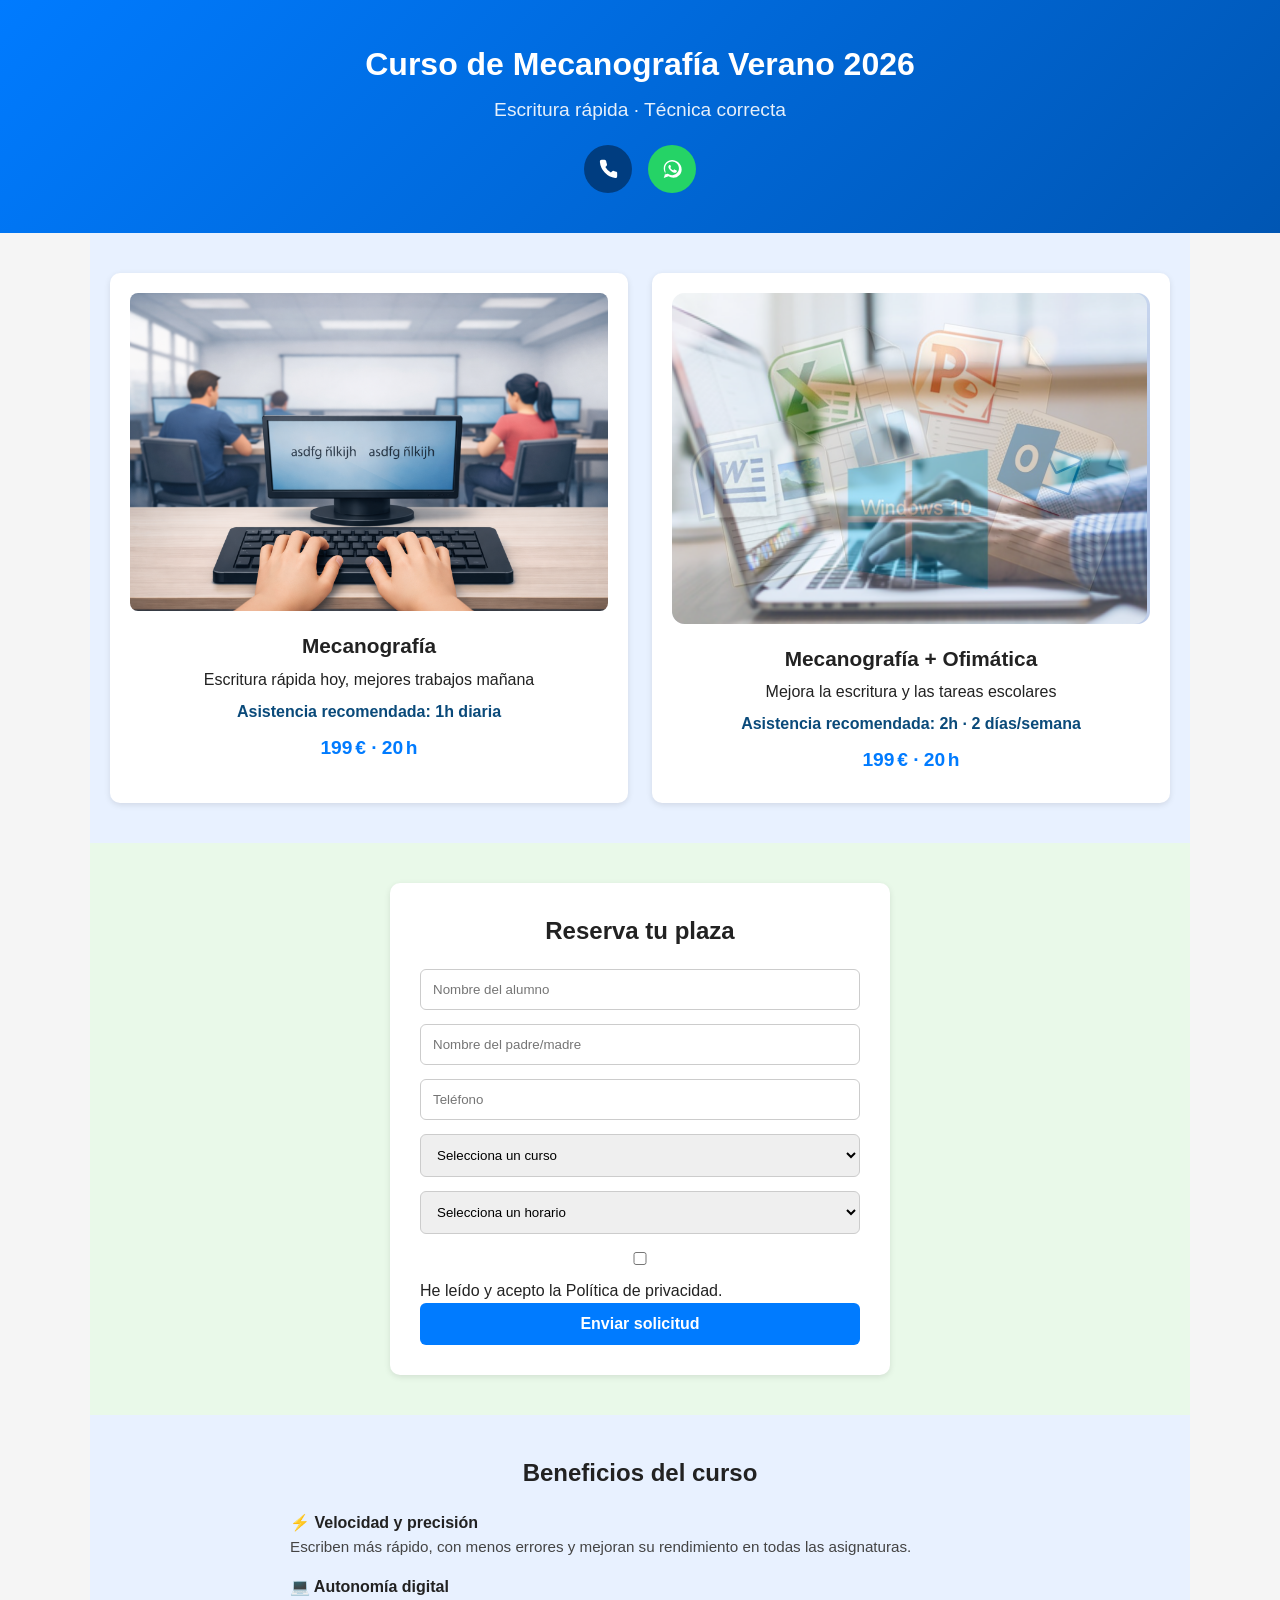
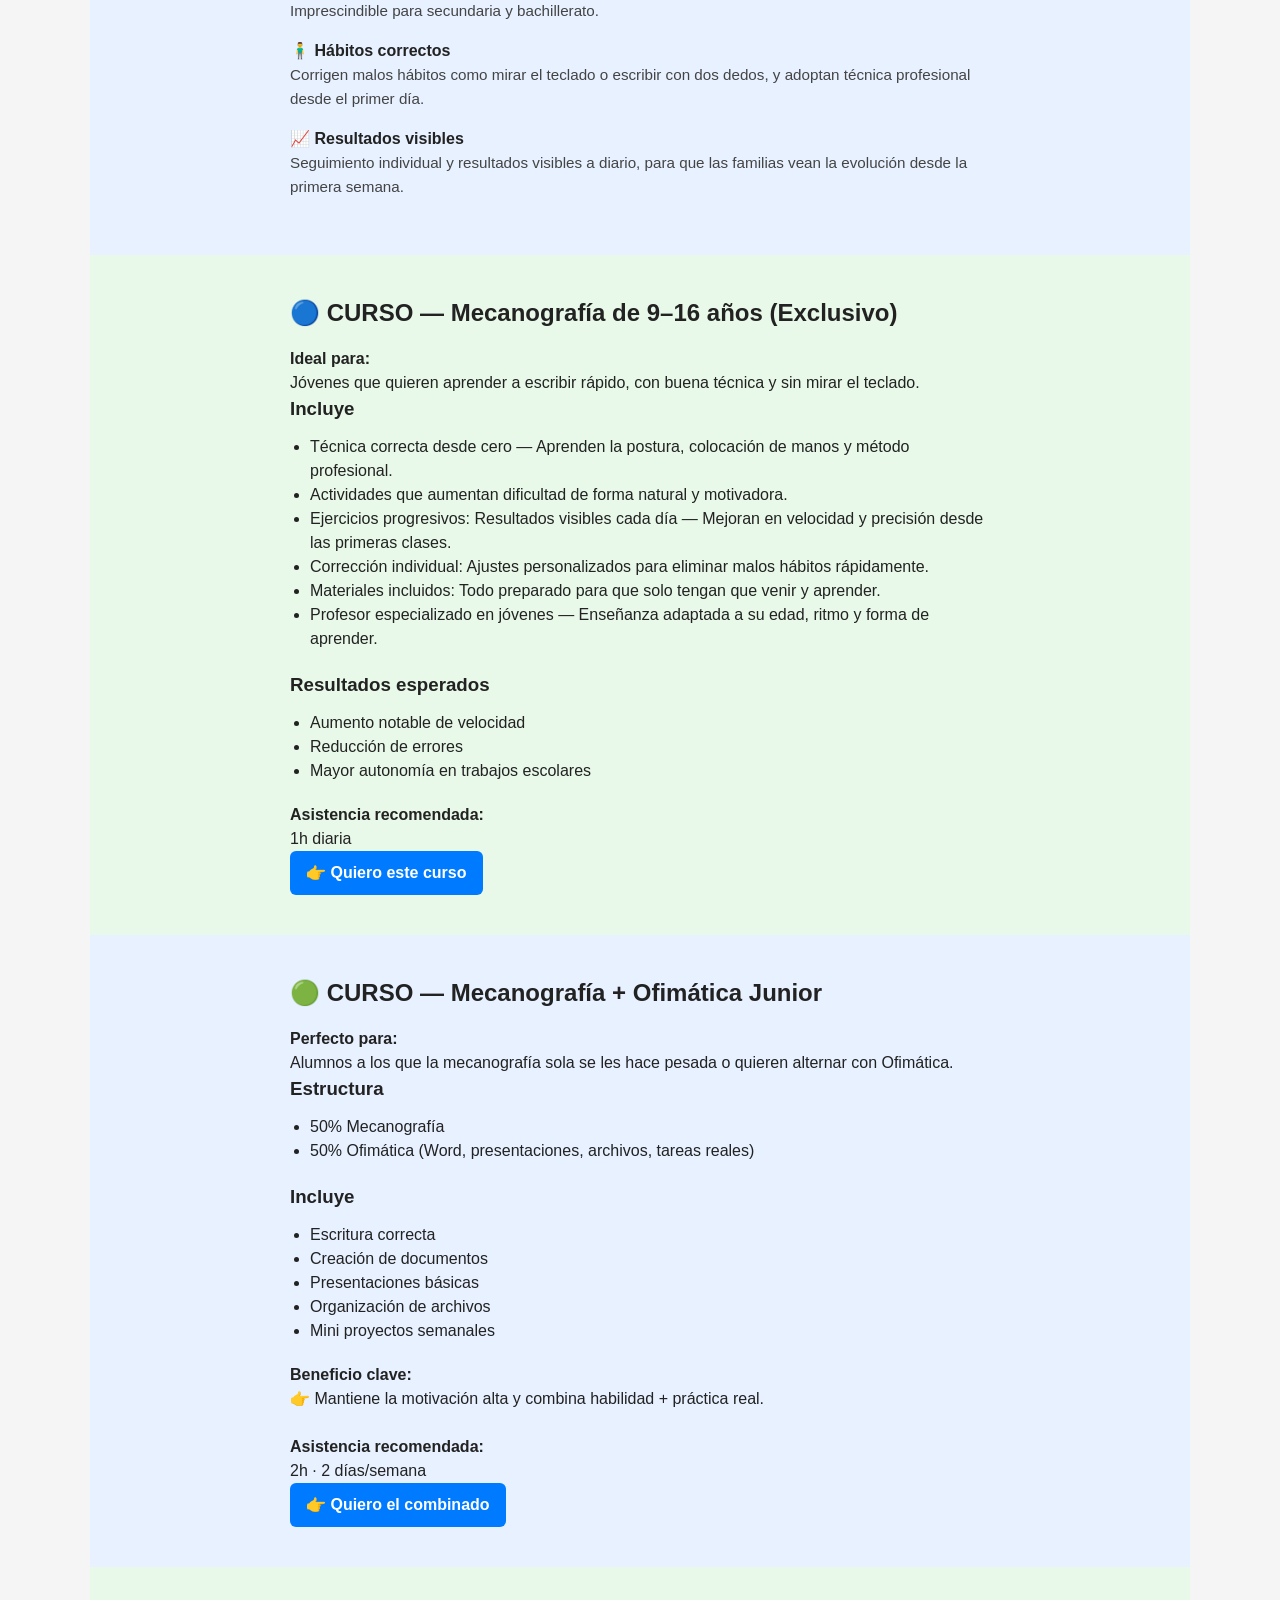
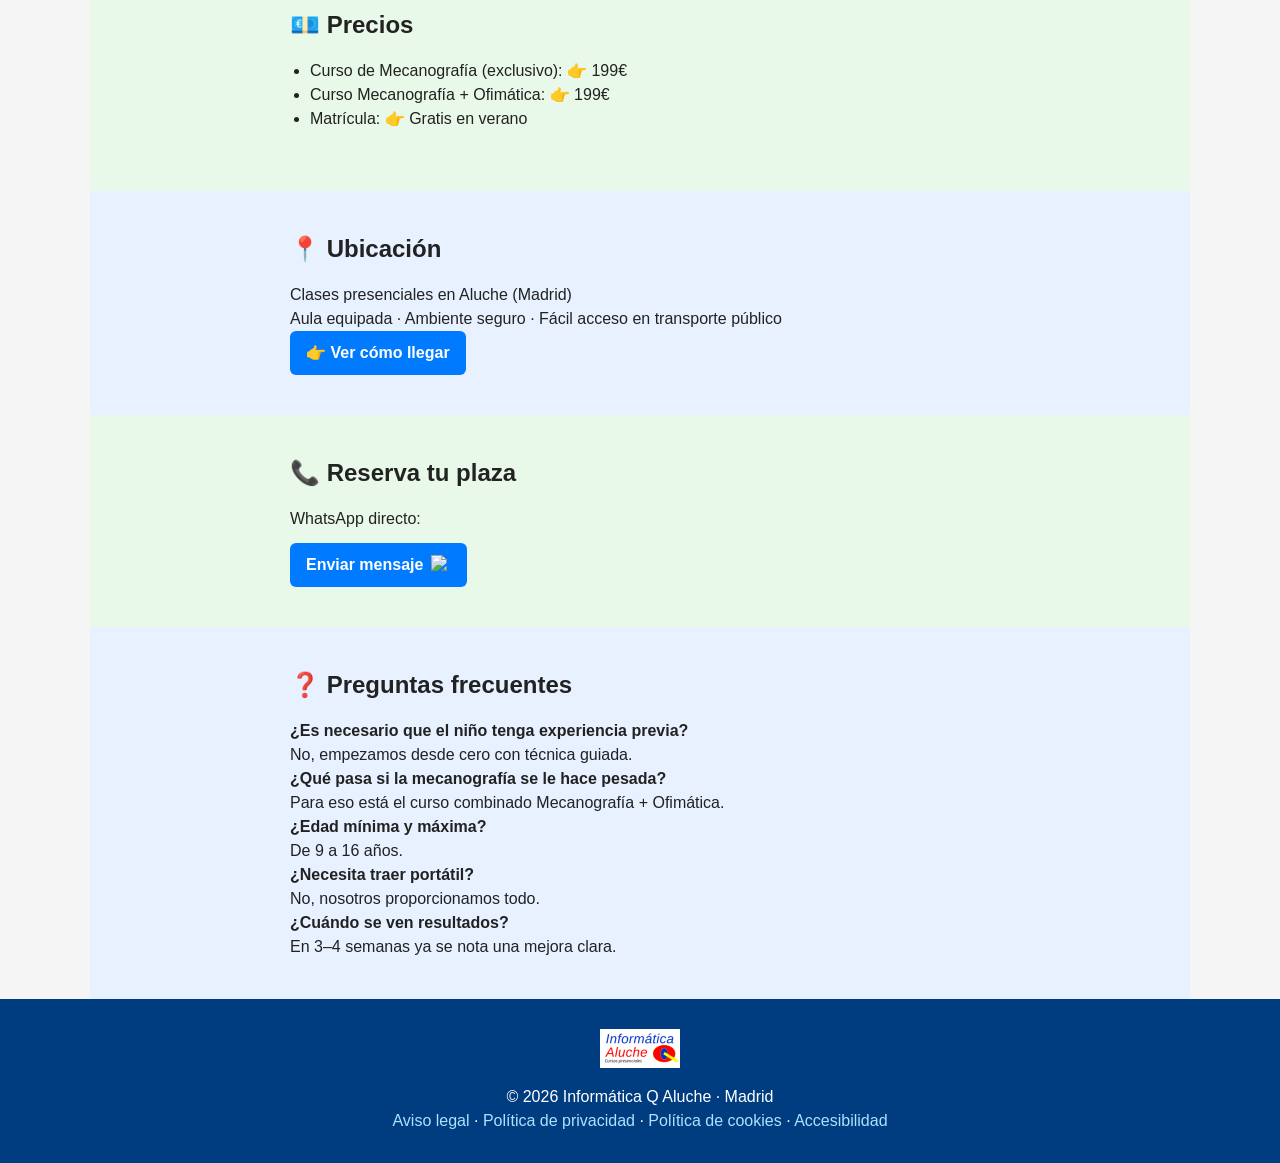
==== commit d9060174: "Update index.html" ====
--- a/index.html
+++ b/index.html
@@ -124,12 +124,12 @@
 
     <h3>Incluye</h3>
     <ul>
-        <li>Técnica correcta desde cero</li>
-        <li>Ejercicios progresivos</li>
-        <li>Test de velocidad semanal</li>
-        <li>Corrección individual</li>
-        <li>Materiales incluidos</li>
-        <li>Profesor especializado en jóvenes</li>
+        <li>Técnica correcta desde cero — Aprenden la postura, colocación de manos y método profesional.</li>
+        <li>Actividades que aumentan dificultad de forma natural y motivadora.</li>
+        <li>Ejercicios progresivos: Resultados visibles cada día — Mejoran en velocidad y precisión desde las primeras clases.</li>
+        <li>Corrección individual: Ajustes personalizados para eliminar malos hábitos rápidamente.</li>
+        <li>Materiales incluidos: Todo preparado para que solo tengan que venir y aprender.</li>
+        <li>Profesor especializado en jóvenes — Enseñanza adaptada a su edad, ritmo y forma de aprender.</li>
     </ul>
 
     <h3>Resultados esperados</h3>
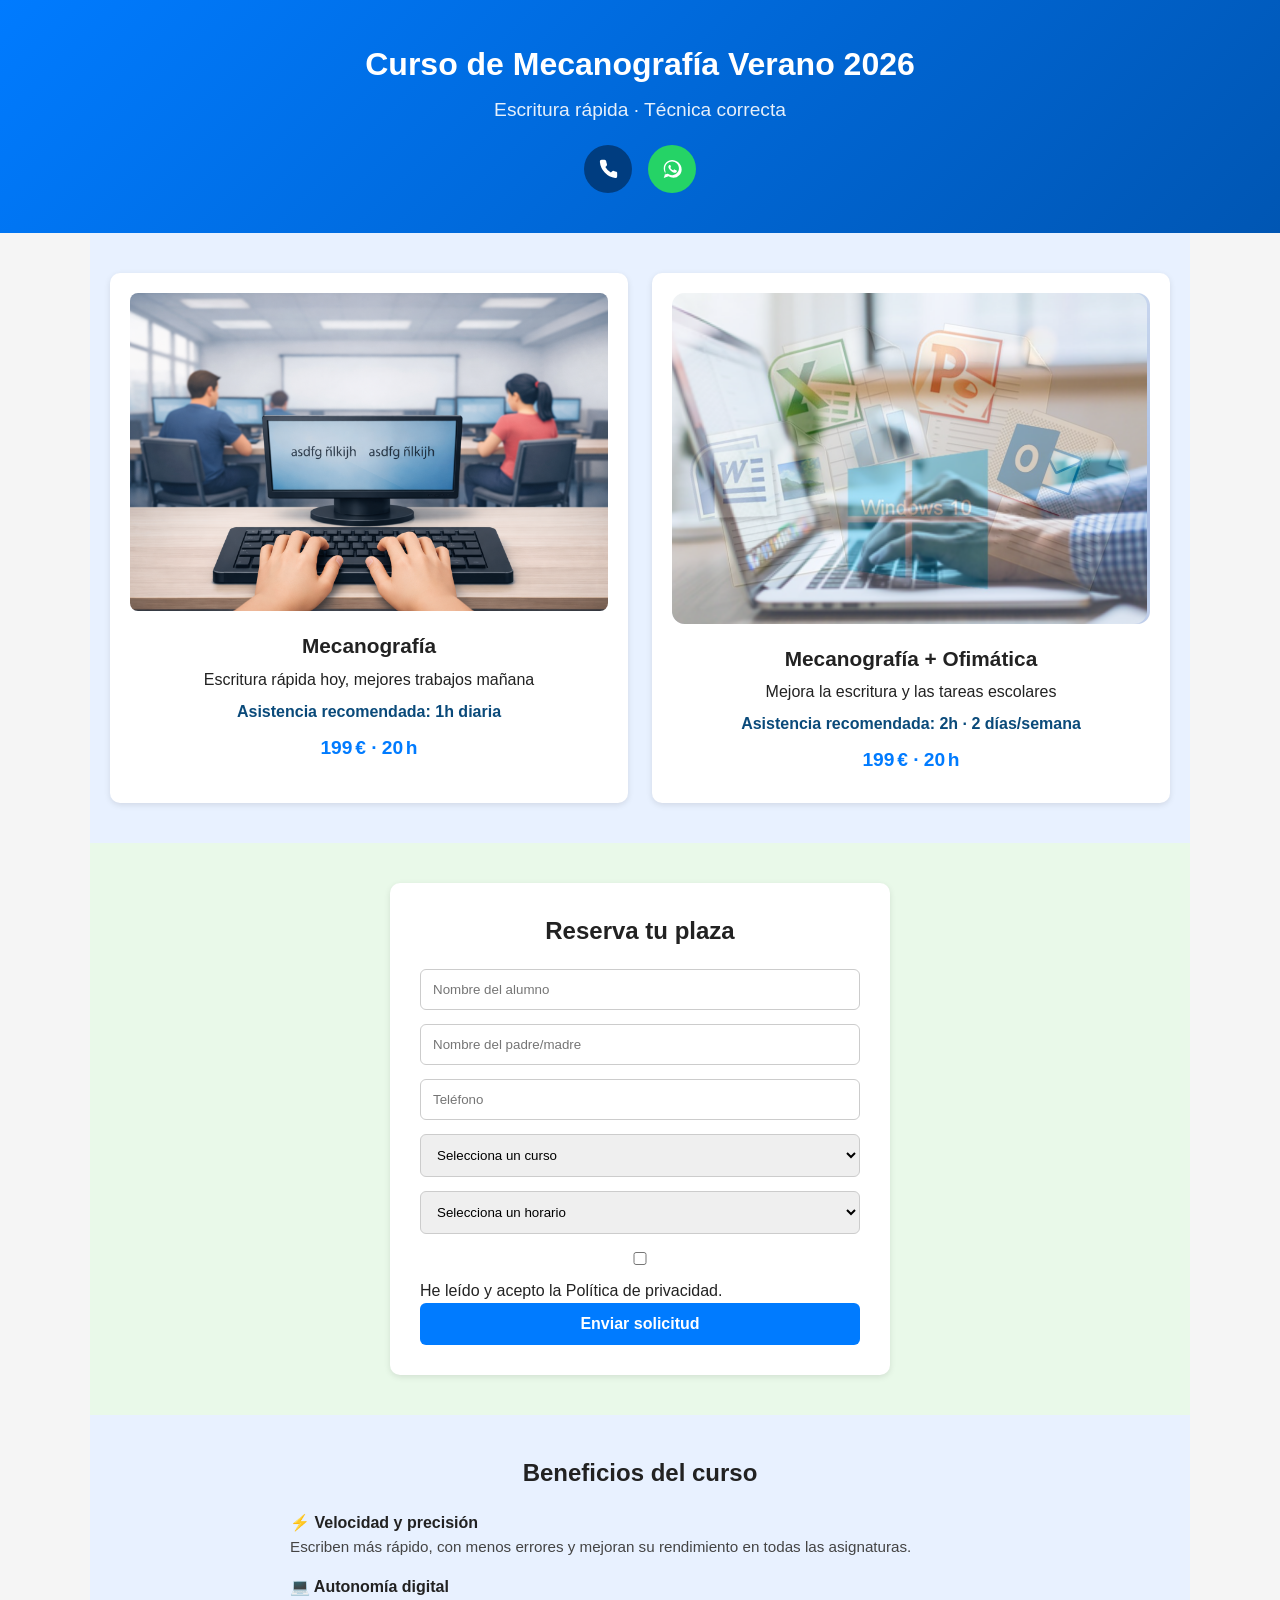
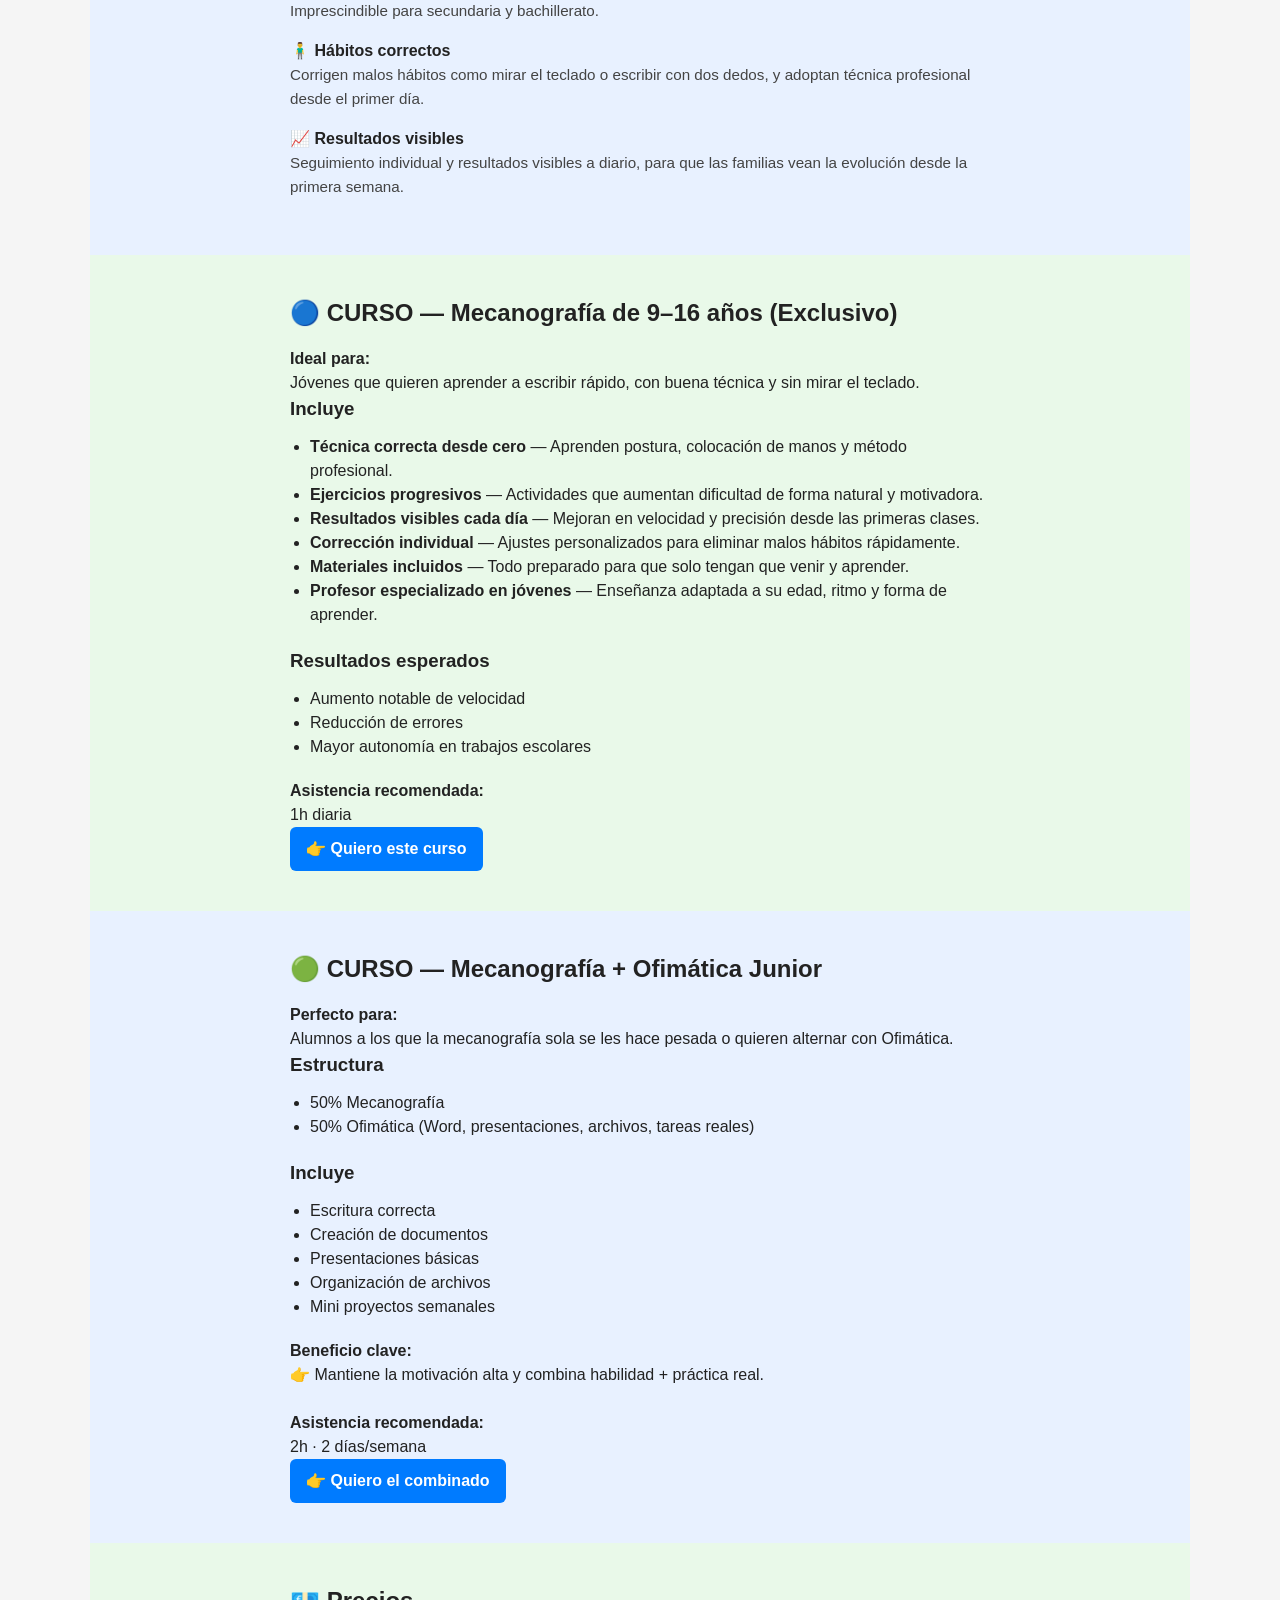
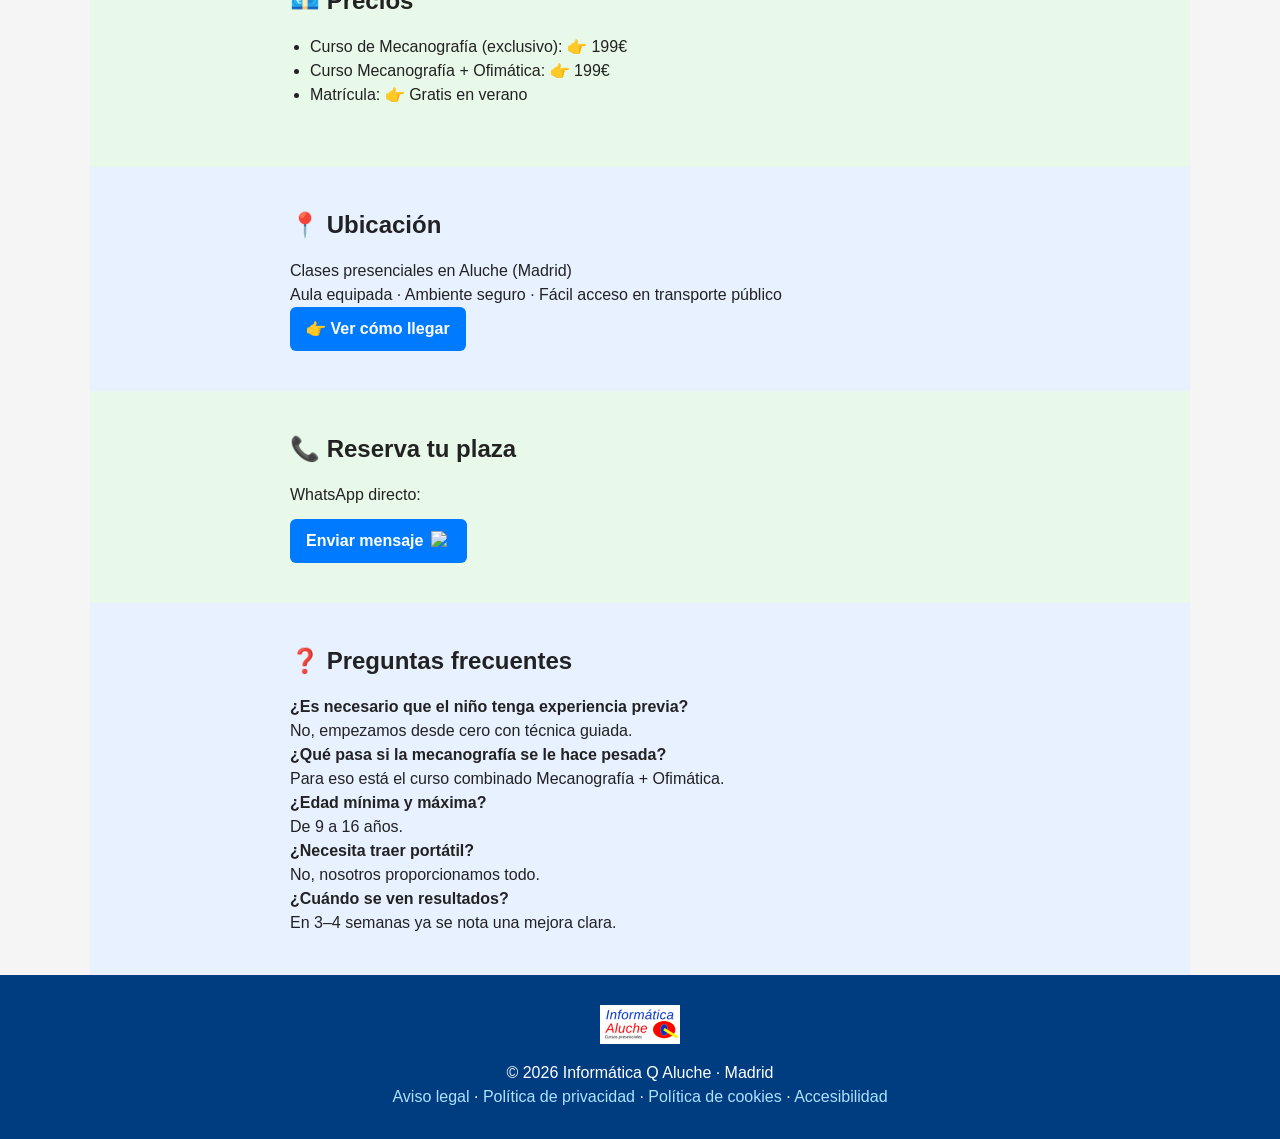
==== commit cf5e4faa: "Update index.html" ====
--- a/index.html
+++ b/index.html
@@ -124,13 +124,14 @@
 
     <h3>Incluye</h3>
     <ul>
-        <li>Técnica correcta desde cero — Aprenden la postura, colocación de manos y método profesional.</li>
-        <li>Actividades que aumentan dificultad de forma natural y motivadora.</li>
-        <li>Ejercicios progresivos: Resultados visibles cada día — Mejoran en velocidad y precisión desde las primeras clases.</li>
-        <li>Corrección individual: Ajustes personalizados para eliminar malos hábitos rápidamente.</li>
-        <li>Materiales incluidos: Todo preparado para que solo tengan que venir y aprender.</li>
-        <li>Profesor especializado en jóvenes — Enseñanza adaptada a su edad, ritmo y forma de aprender.</li>
-    </ul>
+
+    <li><strong>Técnica correcta desde cero</strong> — Aprenden postura, colocación de manos y método profesional.</li>
+    <li><strong>Ejercicios progresivos</strong> — Actividades que aumentan dificultad de forma natural y motivadora.</li>
+    <li><strong>Resultados visibles cada día</strong> — Mejoran en velocidad y precisión desde las primeras clases.</li>
+    <li><strong>Corrección individual</strong> — Ajustes personalizados para eliminar malos hábitos rápidamente.</li>
+    <li><strong>Materiales incluidos</strong> — Todo preparado para que solo tengan que venir y aprender.</li>
+    <li><strong>Profesor especializado en jóvenes</strong> — Enseñanza adaptada a su edad, ritmo y forma de aprender.</li>
+</ul>
 
     <h3>Resultados esperados</h3>
     <ul>
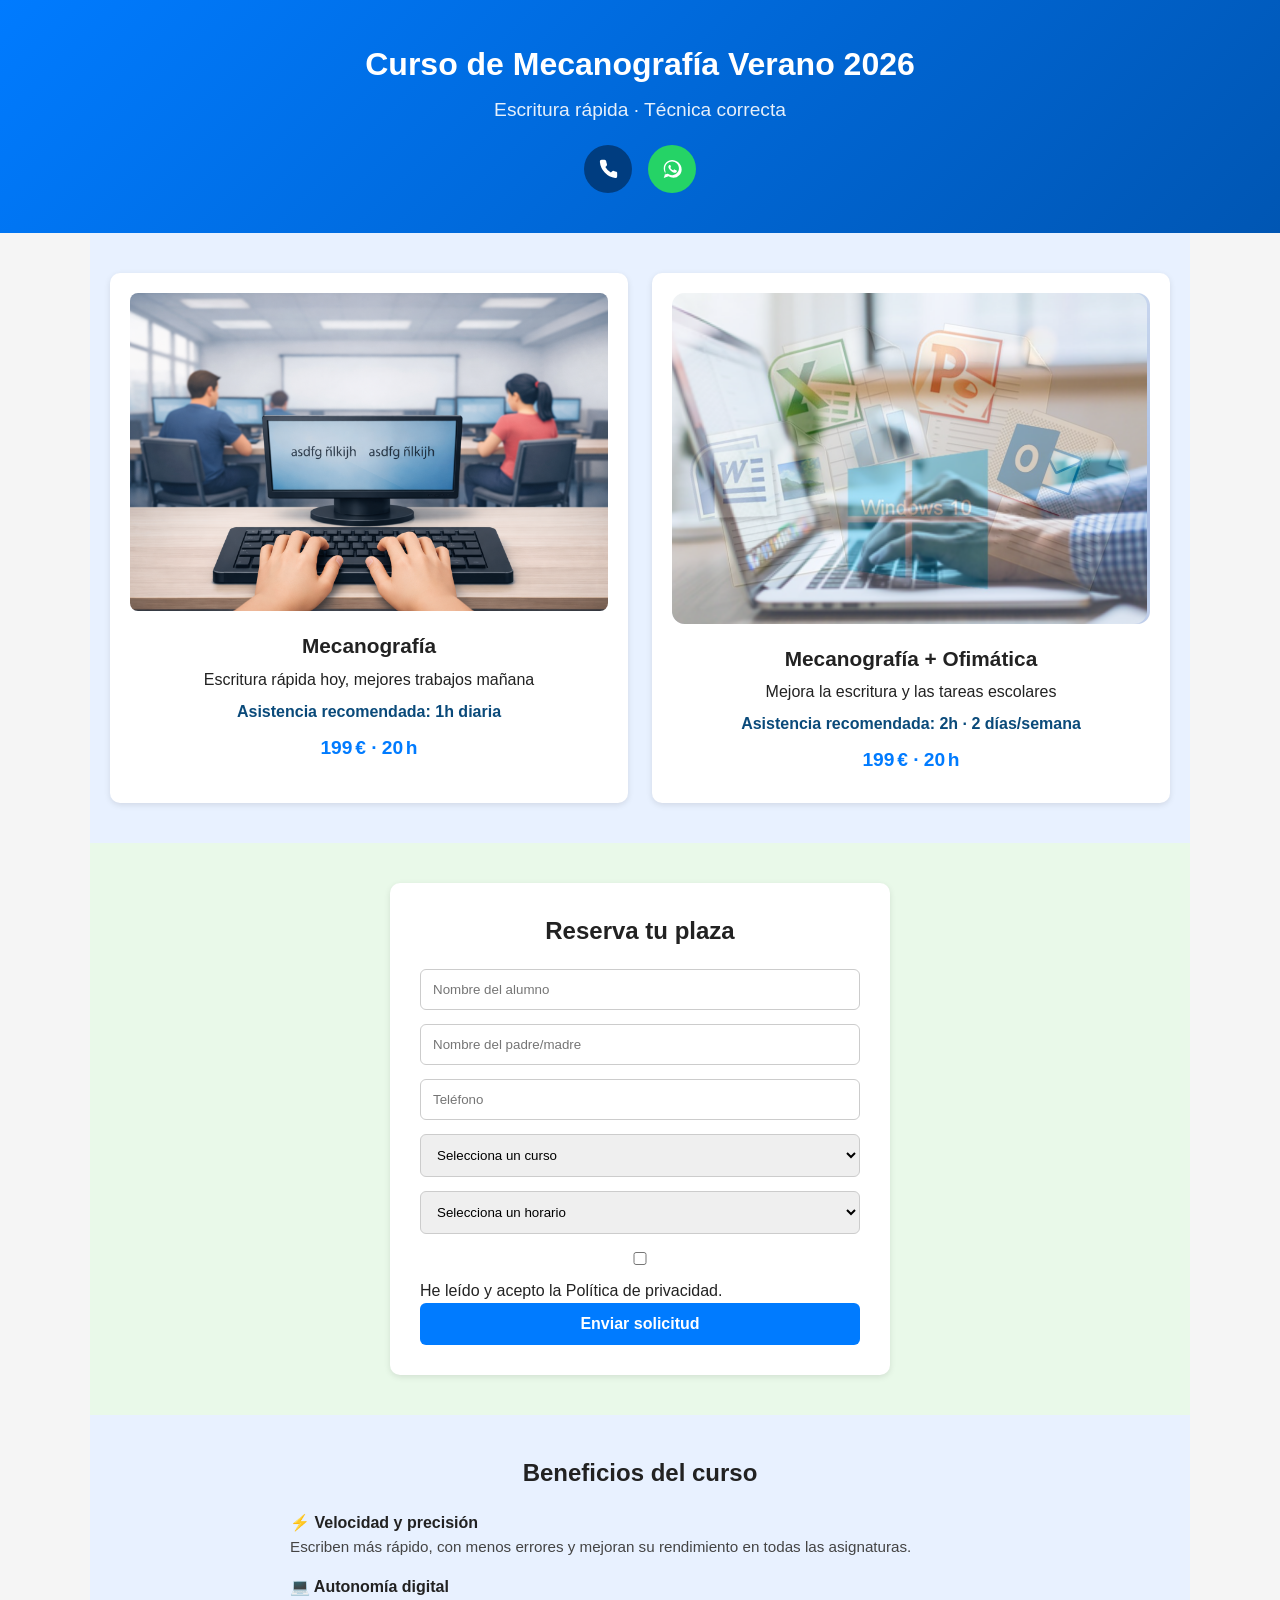
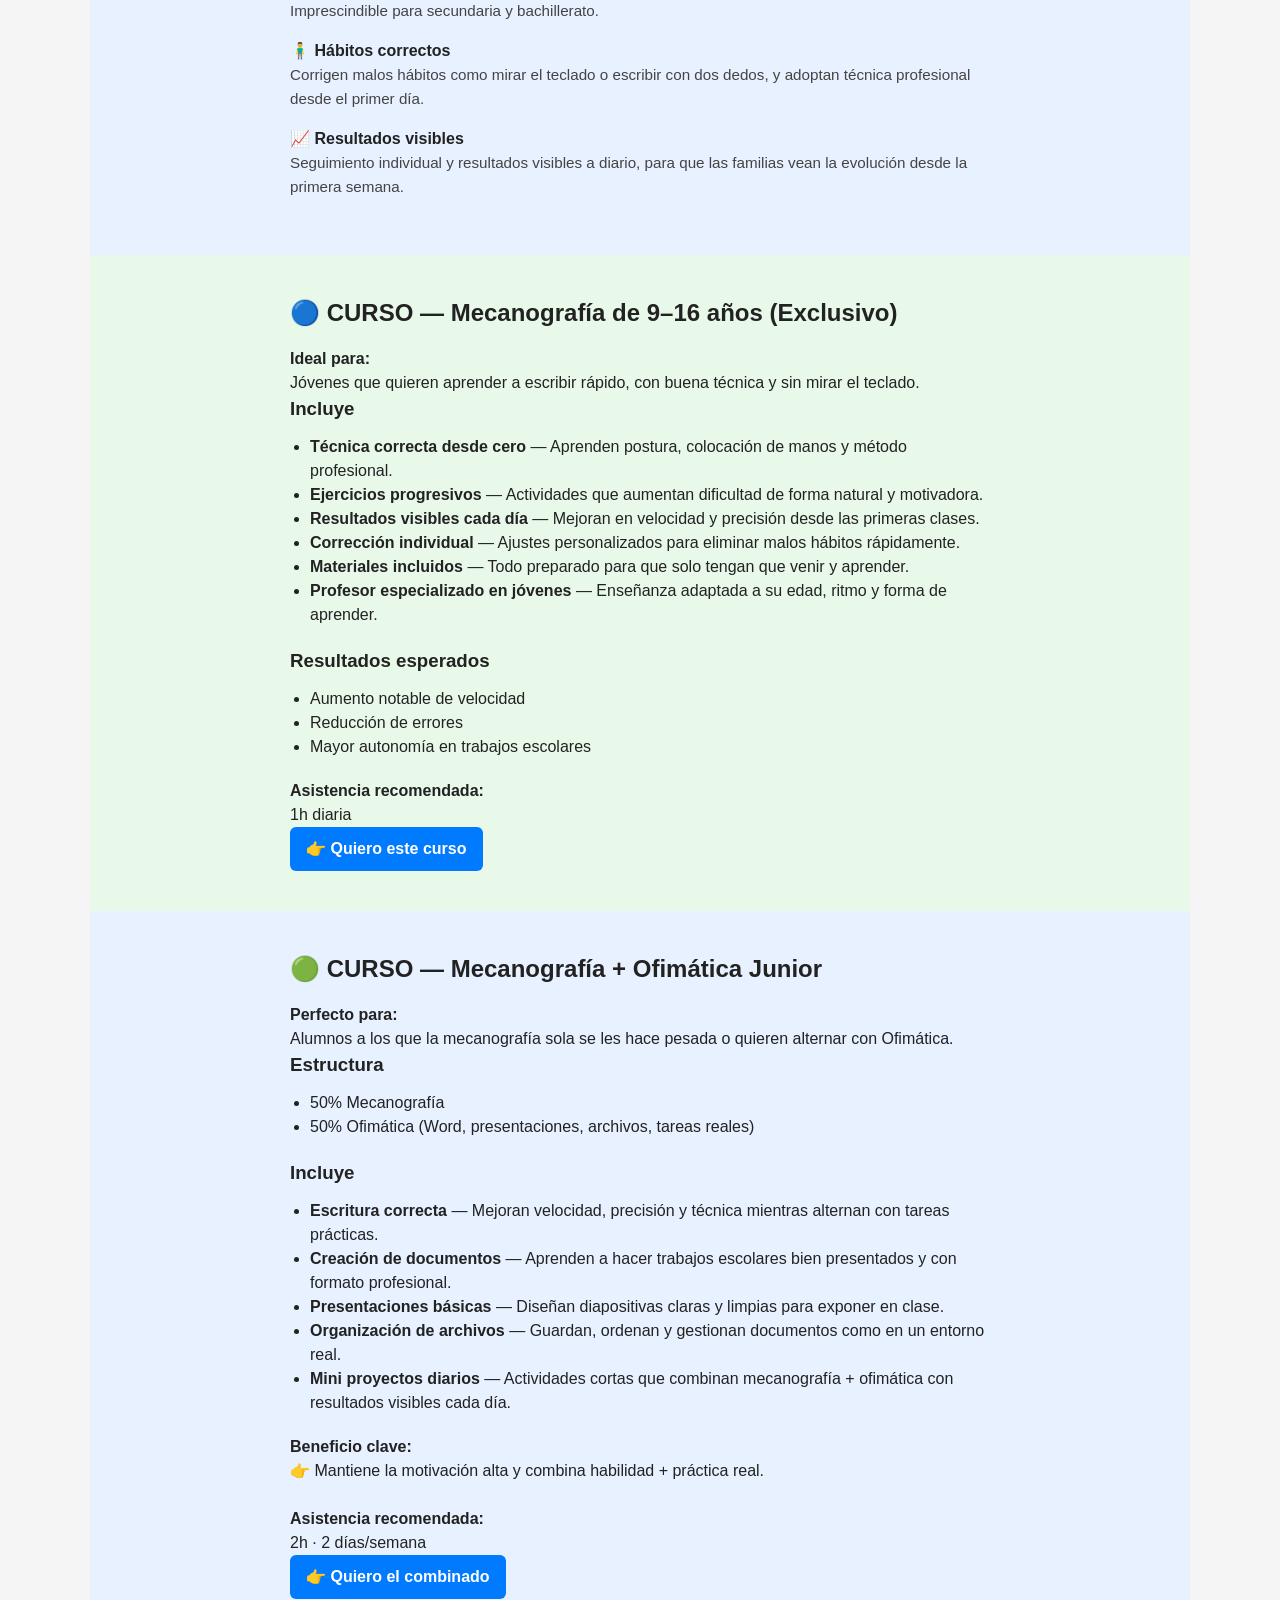
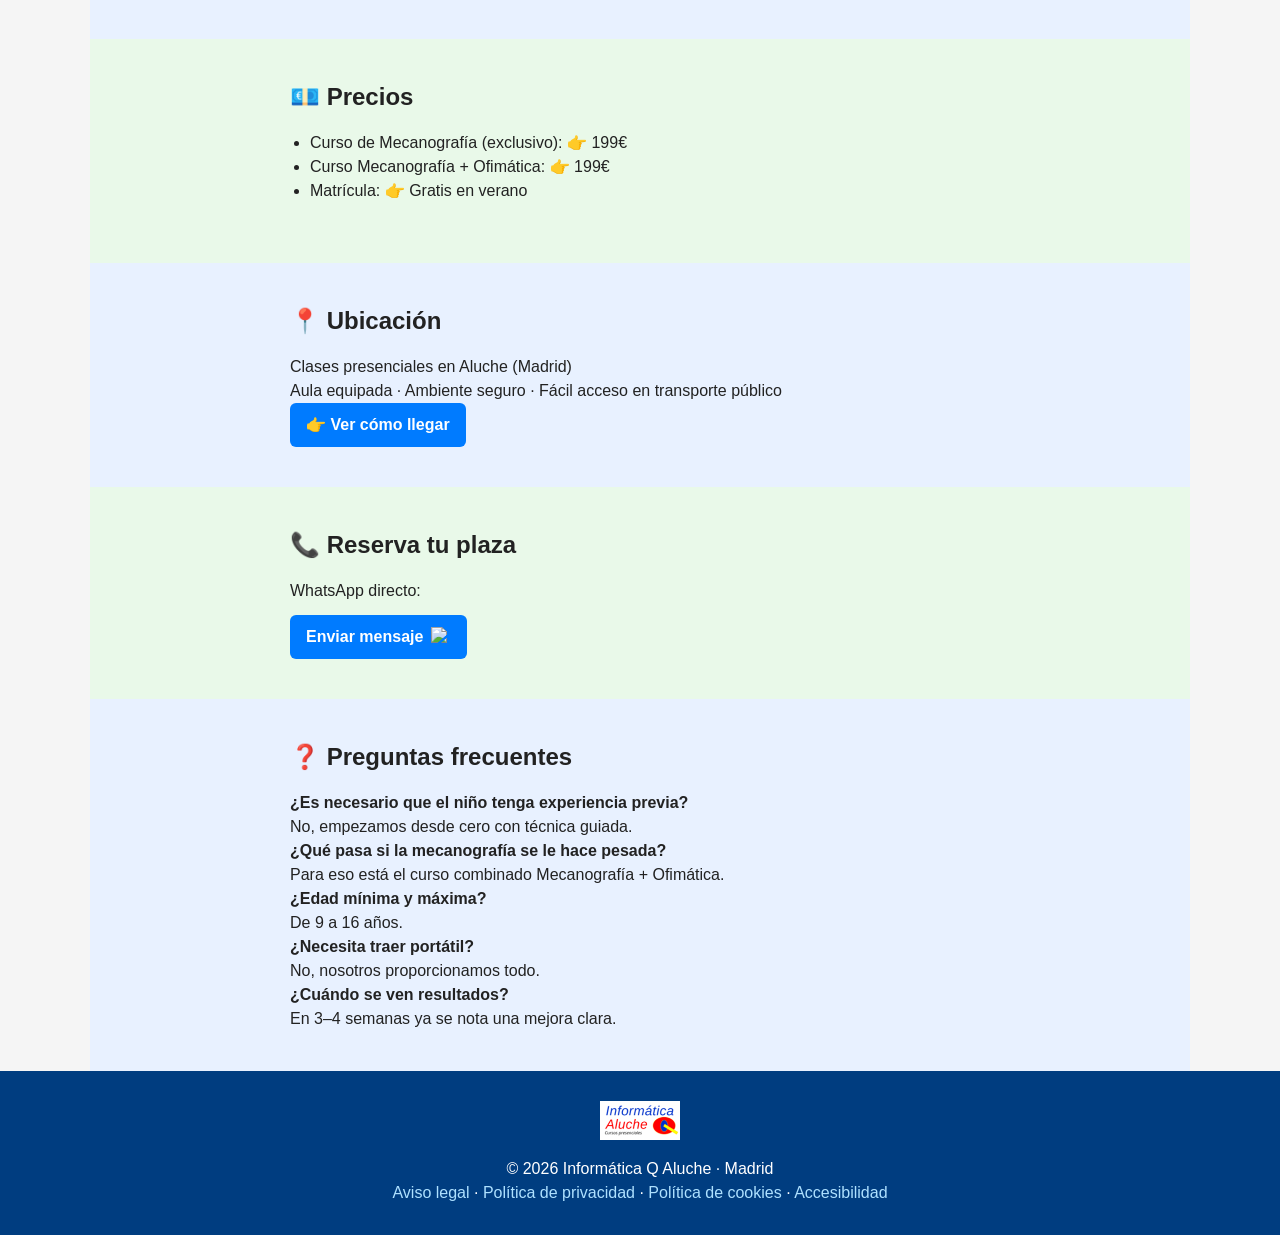
==== commit 1760db95: "Update index.html" ====
--- a/index.html
+++ b/index.html
@@ -162,13 +162,13 @@
     </ul>
 
     <h3>Incluye</h3>
-    <ul>
-        <li>Escritura correcta</li>
-        <li>Creación de documentos</li>
-        <li>Presentaciones básicas</li>
-        <li>Organización de archivos</li>
-        <li>Mini proyectos semanales</li>
-    </ul>
+<ul>
+      <li><strong>Escritura correcta</strong> — Mejoran velocidad, precisión y técnica mientras alternan con tareas prácticas.</li>
+    <li><strong>Creación de documentos</strong> — Aprenden a hacer trabajos escolares bien presentados y con formato profesional.</li>
+    <li><strong>Presentaciones básicas</strong> — Diseñan diapositivas claras y limpias para exponer en clase.</li>
+    <li><strong>Organización de archivos</strong> — Guardan, ordenan y gestionan documentos como en un entorno real.</li>
+    <li><strong>Mini proyectos diarios</strong> — Actividades cortas que combinan mecanografía + ofimática con resultados visibles cada día.</li>
+</ul>
 
     <p><strong>Beneficio clave:</strong><br>
     👉 Mantiene la motivación alta y combina habilidad + práctica real.</p>
